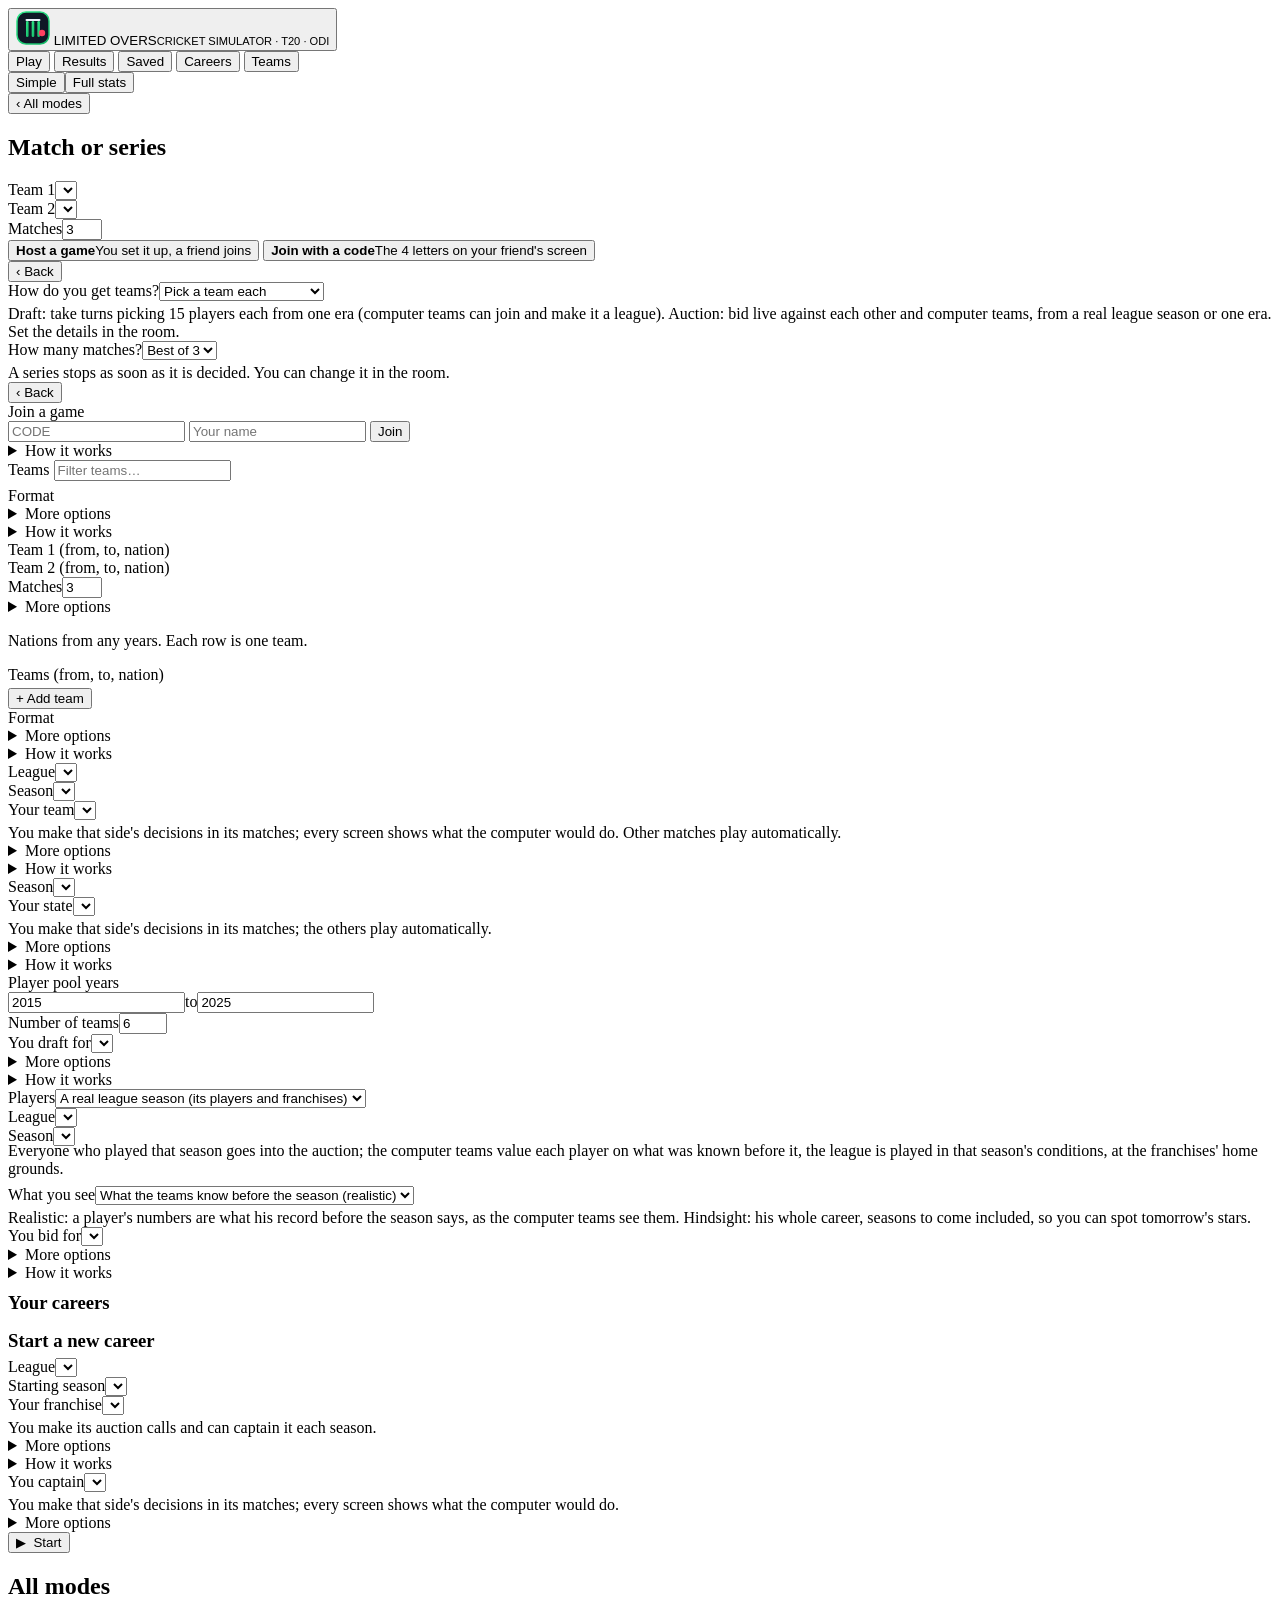
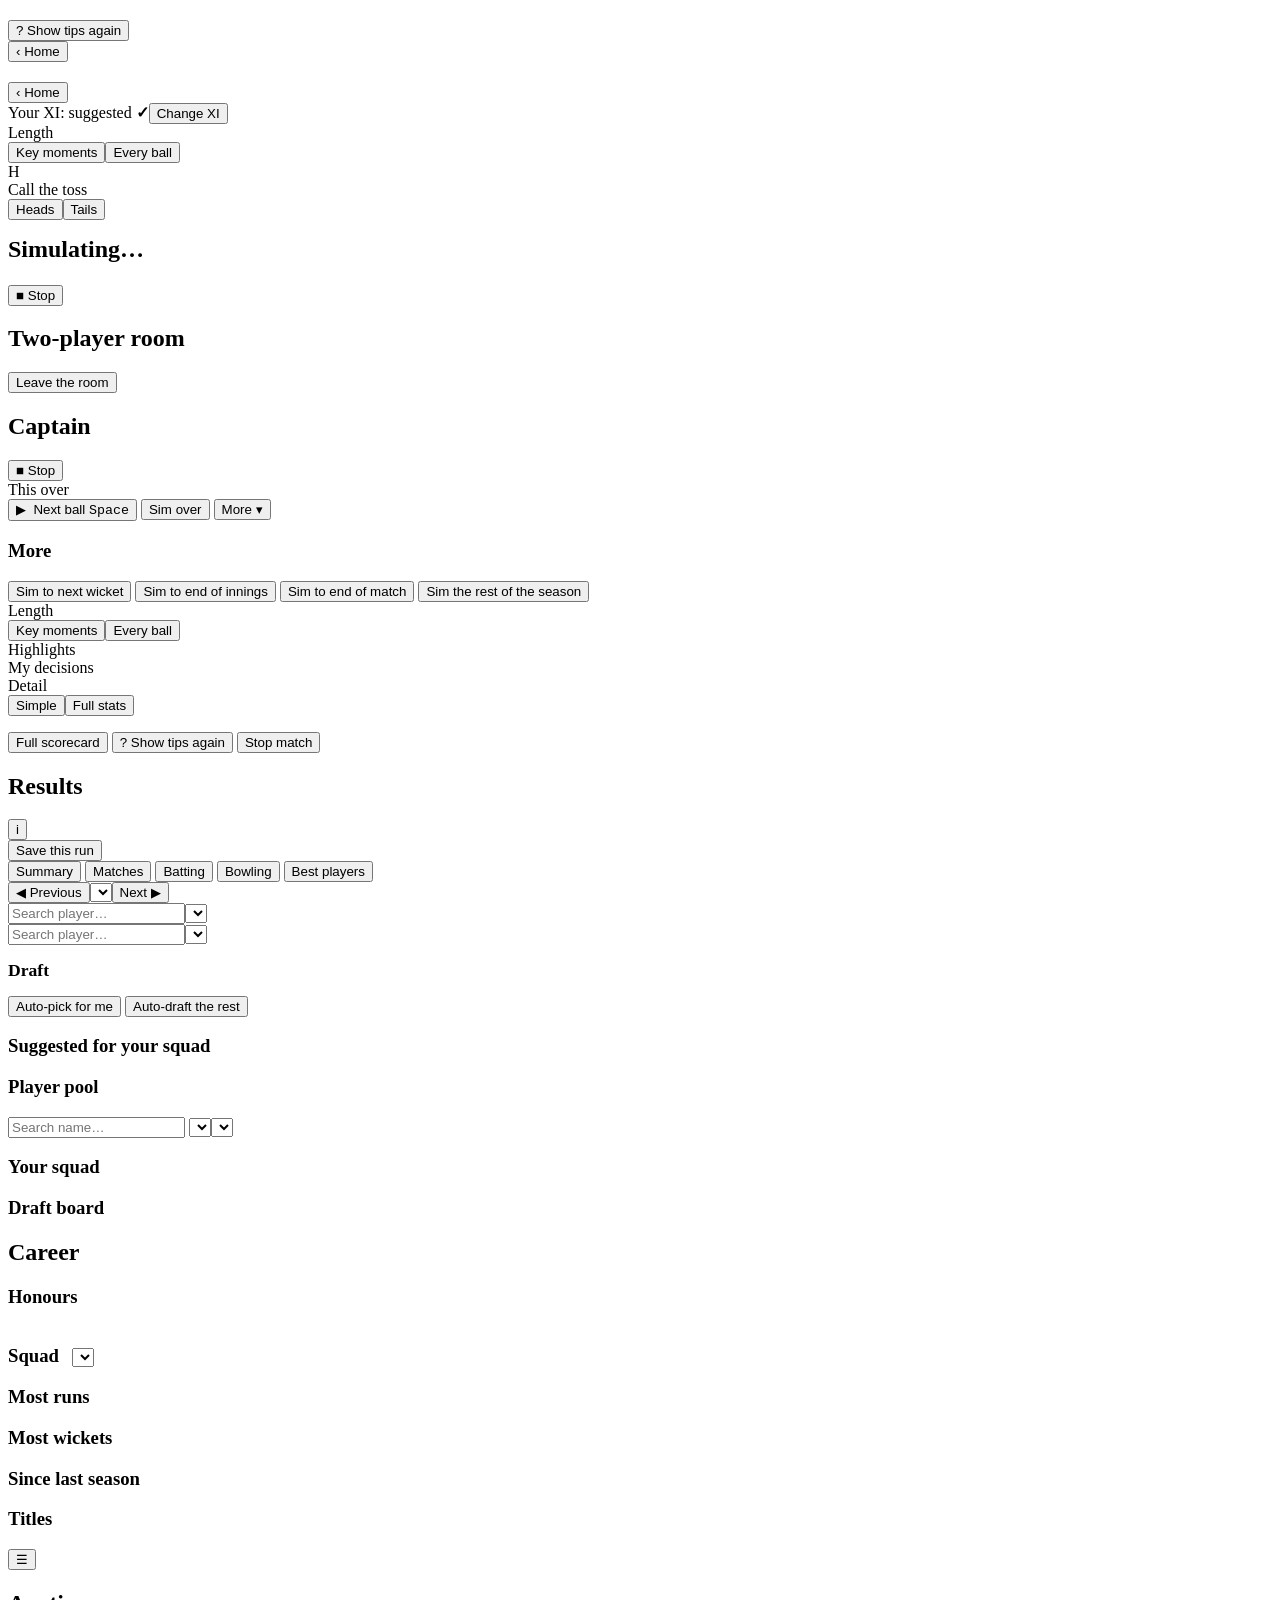
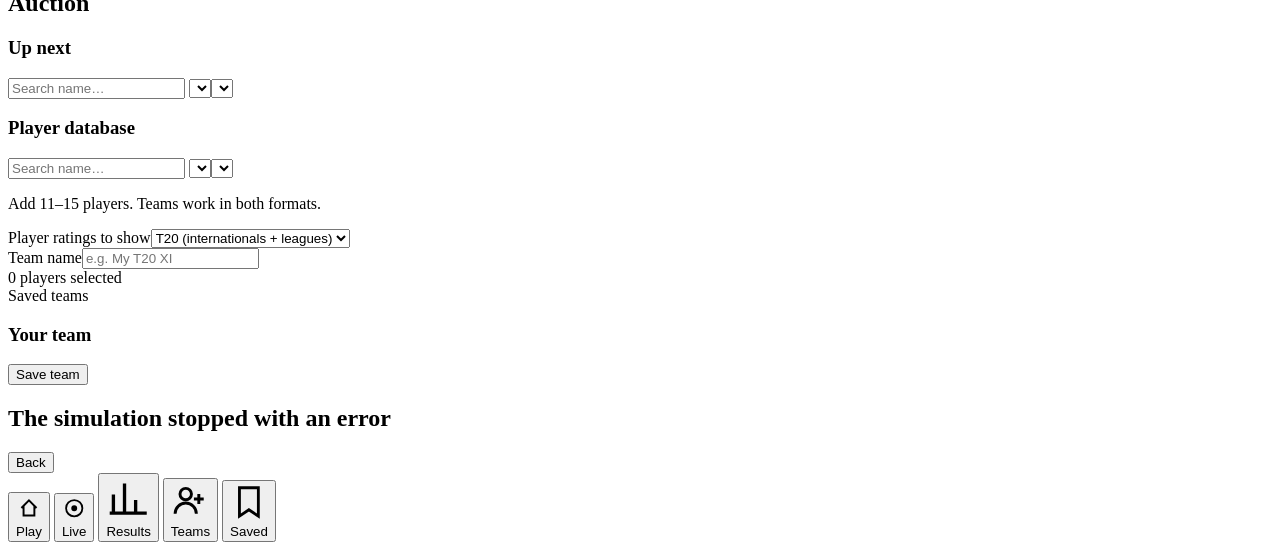
==== webui/index.html @ 076def4e "feat: play the IPL alongside a Mushtaq Ali Trophy state career A state career ran the Trophy on its " ====
<!DOCTYPE html>
<html lang="en">
<head>
<meta charset="utf-8">
<meta name="viewport" content="width=device-width,initial-scale=1">
<title>Limited Overs · Cricket Simulator</title>
<meta name="theme-color" content="#060a12">
<link rel="stylesheet" href="/ui/style.css">
</head>
<body>
<header class="top">
  <button class="logo" data-nav="home" title="Home">
    <svg width="34" height="34" viewBox="0 0 34 34" aria-hidden="true">
      <defs><linearGradient id="lg1" x1="0" y1="0" x2="1" y2="1"><stop offset="0" stop-color="#2ee88a"/><stop offset="1" stop-color="#14b866"/></linearGradient></defs>
      <rect x="1" y="1" width="32" height="32" rx="9" fill="#0f1726" stroke="url(#lg1)" stroke-width="1.5"/>
      <rect x="10" y="10" width="2.6" height="16" rx="1.3" fill="url(#lg1)"/><rect x="15.7" y="10" width="2.6" height="16" rx="1.3" fill="url(#lg1)"/><rect x="21.4" y="10" width="2.6" height="16" rx="1.3" fill="url(#lg1)"/>
      <rect x="9.5" y="8" width="15" height="2" rx="1" fill="#eaf0fa"/><circle cx="26" cy="22" r="3.2" fill="#ff4061"/>
    </svg>
    <span class="word">LIMITED OVERS<small>CRICKET SIMULATOR · T20 · ODI</small></span>
  </button>
  <nav class="nav" id="nav">
    <button data-nav="home" class="on">Play</button>
    <button data-nav="results">Results</button>
    <button data-nav="saved">Saved</button>
    <button data-nav="careers">Careers</button>
    <button data-nav="builder">Teams</button>
  </nav>
  <span class="spacer"></span>
  <button class="btn sec sm" id="last-btn" style="display:none" onclick="showResults()">Last results</button>
  <button class="pill" id="status-pill" style="display:none" data-nav="live" title="Back to the match"></button>
  <div class="seg detail-sw" id="detail-sw" title="How much detail to show"><button data-d="simple">Simple</button><button data-d="full">Full stats</button></div>
</header>
<main id="main">
  <!-- setup: the chosen mode's form, the format and conditions, and Start -->
  <section class="view" id="v-setup"><div class="wrap">
    <button class="crumb" data-nav="home">‹ All modes</button>
    <div class="setup-h"><span class="mic" id="su-ic"></span><div><h1 id="su-title">Match or series</h1><p class="muted" id="su-blurb"></p></div></div>
    <div class="setup-grid">
      <div class="setup-main card">
  

  <!-- Match / Series -->
  <div class="form on" id="f-series">
    <div class="fg"><label>Team 1</label><select id="s-t1"></select><div class="roster" id="s-r1"></div></div>
    <div class="fg"><label>Team 2</label><select id="s-t2"></select><div class="roster" id="s-r2"></div></div>
    <div class="fg"><label>Matches</label><input type="number" id="s-n" value="3" min="1" max="7" data-chips="1,3,5,7"></div>
  </div>

  <!-- Two players (docs/multiplayer_design.md): Host or Join, then one pane -->
  <div class="form" id="f-mp" data-pane="">
    <div class="mp-split" id="mp-split">
      <button class="card mp-big" id="mp-host-btn"><b>Host a game</b><span>You set it up, a friend joins</span></button>
      <button class="card mp-big" id="mp-join-btn"><b>Join with a code</b><span>The 4 letters on your friend's screen</span></button>
    </div>
    <div class="mp-pane" id="mp-host-pane">
      <button class="lnk mp-back" data-mp-pane="">&lsaquo; Back</button>
      <div class="fg"><label>How do you get teams?</label><select id="mp-teams"><option value="pick">Pick a team each</option>
        <option value="draft">Draft against each other</option><option value="auction">Auction</option></select>
        <div class="hint full-only" style="margin:4px 0 0">Draft: take turns picking 15 players each from one era (computer teams can join and make it a league).
          Auction: bid live against each other and computer teams, from a real league season or one era. Set the details in the room.</div></div>
      <div class="fg"><label>How many matches?</label><select id="mp-series"><option value="1">1 match</option>
        <option value="3" selected>Best of 3</option><option value="5">Best of 5</option></select>
        <div class="hint full-only" style="margin:4px 0 0">A series stops as soon as it is decided. You can change it in the room.</div></div>
    </div>
    <div class="mp-pane" id="mp-join-pane">
      <button class="lnk mp-back" data-mp-pane="">&lsaquo; Back</button>
      <div class="box mp-joinbox"><div class="lbl">Join a game</div>
        <input type="text" id="mp-code" placeholder="CODE" maxlength="4" autocomplete="off" autocapitalize="characters" spellcheck="false" style="text-transform:uppercase">
        <input type="text" id="mp-name" placeholder="Your name" maxlength="20" autocomplete="nickname">
        <button class="btn go big" id="mp-join">Join</button>
        <div class="err" id="mp-join-err"></div></div>
    </div>
    <details class="how"><summary>How it works</summary><ul>
      <li>Play a friend on another device: pick a team each, draft or auction.</li>
      <li>You each captain a side, choose at once, then see each other's call.</li>
      <li>Hosted site: send the link or code. At home: run <code>python web_ui.py --lan</code>.</li></ul></details>
  </div>

  <!-- Tournament -->
  <div class="form" id="f-tournament">
    <div class="fg"><label>Teams</label>
      <input type="text" id="t-search" placeholder="Filter teams…" style="margin-bottom:6px">
      <div class="checklist" id="t-list"></div></div>
    <div class="fg"><label>Format</label><div class="picker chips" id="t-preset"></div></div>
    <details class="more" id="more-tournament"><summary>More options</summary>
    <div class="seg2">
      <div class="fg"><label>Rounds</label><select id="t-rounds"><option value="1">Single round robin</option><option value="2">Double (home and away)</option></select></div>
      <div class="fg"><label>Groups</label><select id="t-groups"><option value="1">One league</option><option value="2">Two groups</option></select></div>
    </div>
    <div class="fg"><label>Knockouts</label><select id="t-ko"></select></div>
    </details>
    <div class="total" id="t-total"></div>
  </div>

  <!-- Classic series -->
  <div class="form" id="f-classic">
    <details class="how"><summary>How it works</summary><ul>
      <li>A nation over a range of years, e.g. India 2007–2011.</li>
      <li>The squad is that period's most-capped players, rated on those years.</li>
      <li>Ratings are relative to each era, so any two eras meet fairly.</li></ul></details>
    <div class="fg"><label>Team 1 (from, to, nation)</label><div id="cs-r1"></div></div>
    <div class="fg"><label>Team 2 (from, to, nation)</label><div id="cs-r2"></div></div>
    <div class="fg"><label>Matches</label><input type="number" id="cs-n" value="3" min="1" max="7" data-chips="1,3,5,7"></div>
    <details class="more" id="more-classic"><summary>More options</summary>
    <div class="fg"><label>Squad</label><select class="c-squad"></select></div>
    <div class="fg full-only"><label>Ratings for those years</label><select class="c-ymode">
      <option value="blend">Blended with the career (most accurate)</option>
      <option value="only">Those years only (closer to what they did then, noisier)</option></select></div>
    </details>
  </div>

  <!-- Classic tournament -->
  <div class="form" id="f-classic_t">
    <p class="hint">Nations from any years. Each row is one team.</p>
    <div class="fg"><label>Teams (from, to, nation)</label><div id="ct-rows"></div>
      <button class="btn sec" id="ct-add" style="margin-top:4px">+ Add team</button></div>
    <div class="fg"><label>Format</label><div class="picker chips" id="ct-preset"></div></div>
    <details class="more" id="more-classic_t"><summary>More options</summary>
    <div class="seg2">
      <div class="fg"><label>Rounds</label><select id="ct-rounds"><option value="1">Single round robin</option><option value="2">Double (home and away)</option></select></div>
      <div class="fg"><label>Groups</label><select id="ct-groups"><option value="1">One league</option><option value="2">Two groups</option></select></div>
    </div>
    <div class="fg"><label>Knockouts</label><select id="ct-ko"></select></div>
    <div class="fg"><label>Squad</label><select class="c-squad"></select></div>
    <div class="fg full-only"><label>Ratings for those years</label><select class="c-ymode">
      <option value="blend">Blended with the career (most accurate)</option>
      <option value="only">Those years only (closer to what they did then, noisier)</option></select></div>
    </details>
    <div class="total" id="ct-total"></div>
  </div>

  <!-- League season -->
  <div class="form" id="f-league">
    <details class="how"><summary>How it works</summary><ul>
      <li>Any season of 11 leagues (IPL, BBL, PSL, CPL, SA20 and more), real squads.</li>
      <li>Double round robin, then IPL-style playoffs.</li>
      <li>Overseas limits as that season; IPL from 2023 has the Impact Player.</li></ul></details>
    <div class="seg2">
      <div class="fg"><label>League</label><select id="l-league"></select></div>
      <div class="fg"><label>Season</label><select id="l-season"></select></div>
    </div>
    <div class="fg"><label>Your team</label><select id="l-captain"></select>
      <div class="hint full-only" style="margin:4px 0 0">You make that side's decisions in its matches; every screen shows what the computer would do. Other matches play automatically.</div></div>
    <details class="more" id="more-league"><summary>More options</summary>
    <div class="fg" id="l-manual-box" style="display:none"><label>My decisions</label>
      <div class="checks" id="l-manual">
        <label><input type="checkbox" value="toss" checked> Toss</label>
        <label><input type="checkbox" value="xi" checked> Playing XI</label>
        <label><input type="checkbox" value="bowler" checked> Bowler each over</label>
        <label><input type="checkbox" value="batter" checked> Next batter</label>
        <label id="l-impact-opt"><input type="checkbox" value="impact" checked> Impact Player</label>
        <label><input type="checkbox" value="result" checked> Stop after each of my matches</label>
        <label title="Set each batter's aggression and each bowler's plan (1-9 bars) and play ball by ball, an over at a time, or to the next wicket"><input type="checkbox" value="ball" checked> Ball by ball</label>
      </div>
      <div class="hint" style="margin:4px 0 0">Unticked: the computer decides.</div>
      <div class="fg" style="margin-top:8px"><label>Opponent captains</label><select id="l-opp">
        <option value="expert">Expert - the engine's best calls (as before)</option>
        <option value="average">Average - a loose call now and then</option>
        <option value="easy">Easy - loose calls often, sometimes bad ones</option></select>
        <div class="hint full-only" style="margin:4px 0 0">Applies to every computer-captained side. Measured over 900 IPL games: an expert side wins 51% against Expert, 56% against Average, 66% against Easy.</div></div></div>
    <div class="fg"><label>Teams</label><div class="roster" id="l-teams"></div></div>
    <div class="fg"><label>Replay code (optional)</label><input type="text" id="l-seed" placeholder="random"></div>
    <div class="fg"><label><input type="checkbox" id="l-rain" checked style="width:auto;margin-right:6px">Rain (DLS)</label><div class="hint full-only" style="margin:4px 0 0">Interruptions as often as in real matches in the host country (the league's home country).</div></div>
    </details>
    <div class="total" id="l-total"></div>
  </div>

  <!-- Domestic cup: the Syed Mushtaq Ali Trophy -->
  <div class="form" id="f-domestic">
    <details class="how"><summary>How it works</summary><ul>
      <li>India's domestic T20: the 38 state sides, a real season's groups and format.</li>
      <li>4 points a win. Groups, then that season's knockouts: a Super League, quarter-finals or preliminary quarter-finals.</li>
      <li>From 2020-21 the Plate plays too: its winner goes up and the lowest Elite side goes down.</li>
      <li>Real squads for 2015-16 to 2021-22; 2025-26 uses each player's latest state in the data.</li>
      <li>To run one state for years, start a Career and pick the Mushtaq Ali Trophy.</li></ul></details>
    <div class="fg"><label>Season</label><select id="dm-season"></select></div>
    <div class="fg"><label>Your state</label><select id="dm-captain"></select>
      <div class="hint full-only" style="margin:4px 0 0">You make that side's decisions in its matches; the others play automatically.</div></div>
    <details class="more" id="more-domestic"><summary>More options</summary>
    <div class="fg" id="dm-manual-box" style="display:none"><label>My decisions</label>
      <div class="checks" id="dm-manual">
        <label><input type="checkbox" value="toss" checked> Toss</label>
        <label><input type="checkbox" value="xi" checked> Playing XI</label>
        <label><input type="checkbox" value="bowler" checked> Bowler each over</label>
        <label><input type="checkbox" value="batter" checked> Next batter</label>
        <label><input type="checkbox" value="result" checked> Stop after each of my matches</label>
        <label title="Set each batter's aggression and each bowler's plan (1-9 bars) and play ball by ball, an over at a time, or to the next wicket"><input type="checkbox" value="ball" checked> Ball by ball</label>
      </div>
      <div class="hint" style="margin:4px 0 0">Unticked: the computer decides.</div>
      <div class="fg" style="margin-top:8px"><label>Opponent captains</label><select id="dm-opp">
        <option value="expert">Expert - the engine's best calls</option>
        <option value="average">Average - a loose call now and then</option>
        <option value="easy">Easy - loose calls often, sometimes bad ones</option></select></div></div>
    <div class="fg"><label>Groups</label><div class="roster" id="dm-teams"></div></div>
    <div class="fg"><label>Replay code (optional)</label><input type="text" id="dm-seed" placeholder="random"></div>
    <div class="fg"><label><input type="checkbox" id="dm-rain" checked style="width:auto;margin-right:6px">Rain (DLS)</label><div class="hint full-only" style="margin:4px 0 0">Interruptions as often as in real matches in India.</div></div>
    </details>
    <div class="total" id="dm-total"></div>
  </div>

  <!-- Fantasy draft -->
  <div class="form" id="f-draft">
    <details class="how"><summary>How it works</summary><ul>
      <li>Teams take turns (snake order) picking 15 players each from one era.</li>
      <li>Players are rated on those years.</li>
      <li>Then the squads play a league.</li></ul></details>
    <div class="fg"><label>Player pool years</label>
      <div class="era"><input type="number" id="d-ya" value="2015"><span class="to">to</span><input type="number" id="d-yb" value="2025"></div><div class="err" id="d-e"></div></div>
    <div class="fg"><label>Number of teams</label><input type="number" id="d-k" value="6" min="2" max="12"></div>
    <div class="fg"><label>You draft for</label><select id="d-user"></select></div>
    <details class="more" id="more-draft"><summary>More options</summary>
    <div class="fg"><label>Team names</label><div id="d-names"></div></div>
    <div class="fg"><label>Pool</label><select id="d-src">
      <option value="full">Full-member internationals</option>
      <option value="leagues">Full-member internationals + franchise leagues (T20)</option>
      <option value="intl">All internationals (associate ratings run high)</option></select>
      <div class="hint full-only" style="margin:4px 0 0">Players with 10+ matches in those years.</div></div>
    <div class="fg full-only"><label>Ratings for those years</label><select class="c-ymode">
      <option value="blend">Blended with the career (most accurate)</option>
      <option value="only">Those years only (closer to what they did then, noisier)</option></select></div>
    <div class="seg2">
      <div class="fg"><label>Rounds</label><select id="d-rounds"><option value="1">Single round robin</option><option value="2">Double (home and away)</option></select></div>
      <div class="fg"><label>Knockouts</label><select id="d-ko"></select></div>
    </div>
    </details>
    <div class="total" id="d-total"></div>
  </div>

  <!-- Auction -->
  <div class="form" id="f-auction">
    <details class="how"><summary>How it works</summary><ul>
      <li>IPL rules: ₹120 cr purse, squads of 18–25, max 8 overseas.</li>
      <li>Retentions, Right to Match, sets with base prices, an accelerated round.</li>
      <li>Bid live or let the computer bid, then play a league.</li></ul></details>
    <div class="fg"><label>Players</label><select id="a-pool">
      <option value="season">A real league season (its players and franchises)</option>
      <option value="years">Players from a range of years (as in the draft)</option></select></div>
    <div id="a-season-box">
      <div class="seg2">
        <div class="fg"><label>League</label><select id="a-league"></select></div>
        <div class="fg"><label>Season</label><select id="a-season"></select></div>
      </div>
      <div class="hint full-only" style="margin:-4px 0 8px">Everyone who played that season goes into the auction; the computer teams value each player on what was known before it, the league is played in that season's conditions, at the franchises' home grounds.</div>
      <div class="fg"><label>What you see</label><select id="a-know">
        <option value="realistic">What the teams know before the season (realistic)</option>
        <option value="hindsight">Real ratings, with hindsight</option></select>
        <div class="hint full-only" style="margin:4px 0 0">Realistic: a player's numbers are what his record before the season says, as the computer teams see them. Hindsight: his whole career, seasons to come included, so you can spot tomorrow's stars.</div></div>
    </div>
    <div id="a-years-box" style="display:none">
      <div class="fg"><label>Player pool years</label>
        <div class="era"><input type="number" id="a-ya" value="2015"><span class="to">to</span><input type="number" id="a-yb" value="2025"></div></div>
    </div>
    <div class="fg"><label>You bid for</label><select id="a-user"></select></div>
    <details class="more" id="more-auction"><summary>More options</summary>
    <div class="fg"><label>Kind of auction</label><select id="a-kind">
      <option value="mega">Mega auction: retain up to 6 at set prices, Right to Match</option>
      <option value="mini">Mini auction: keep any players at their contracts, release the rest</option></select>
      <div class="hint" id="a-kind-hint" style="margin:4px 0 0"></div></div>
    <div class="fg"><label id="a-retain-lbl">Retain players from</label><select id="a-retain"></select></div>
    <div class="fg" id="a-captain-box"><label><input type="checkbox" id="a-captain" checked style="width:auto;margin-right:6px">Captain my team in the league</label>
      <label style="margin-top:6px" title="Set each batter's aggression and each bowler's plan (1-9 bars) and play ball by ball"><input type="checkbox" id="a-ball" checked style="width:auto;margin-right:6px">Ball by ball</label>
      <div class="fg" style="margin-top:8px"><label>Opponent captains</label><select id="a-opp">
        <option value="expert">Expert - the engine's best calls (as before)</option>
        <option value="average">Average - a loose call now and then</option>
        <option value="easy">Easy - loose calls often, sometimes bad ones</option></select>
        <div class="hint full-only" style="margin:4px 0 0">Applies to every computer-captained side. Measured over 900 IPL games: an expert side wins 51% against Expert, 56% against Average, 66% against Easy.</div></div></div>
    <div id="a-season-more"><div class="fg"><label><input type="checkbox" id="a-rain" checked style="width:auto;margin-right:6px">Rain (DLS)</label></div></div>
    <div id="a-years-more" style="display:none">
      <div class="fg"><label>Pool</label><select id="a-src">
        <option value="full">Full-member internationals</option>
        <option value="leagues">Full-member internationals + franchise leagues (T20)</option>
        <option value="intl">All internationals (associate ratings run high)</option></select></div>
      <div class="fg full-only"><label>Ratings for those years</label><select id="a-ymode">
        <option value="blend">Blended with the career (most accurate)</option>
        <option value="only">Those years only (noisier)</option></select></div>
      <div class="fg"><label>Home nation (others are overseas)</label><select id="a-home"></select>
        <div class="hint full-only" style="margin:4px 0 0">Overseas limits apply only if the pool has enough home players to fill the squads.</div></div>
      <div class="fg"><label>Number of teams</label><input type="number" id="a-k" value="8" min="2" max="12"></div>
      <div class="fg"><label>Team names</label><div id="a-names"></div></div>
      <div class="seg2">
        <div class="fg"><label>Rounds</label><select id="a-rounds"><option value="1">Single round robin</option><option value="2" selected>Double (home and away)</option></select></div>
        <div class="fg"><label>Knockouts</label><select id="a-ko"></select></div>
      </div>
    </div>
    <div class="fg"><label>Replay code (optional)</label><input type="text" id="a-seed" placeholder="random"></div>
    </details>
    <div class="total" id="a-total"></div>
  </div>

  <!-- Career -->
  <div class="form" id="f-career">
    <details class="how"><summary>How it works</summary><ul>
      <li>Run a franchise season after season, from a real season's squads.</li>
      <li>Players age, find form and retire; real debutants, then made-up youngsters, arrive.</li>
      <li>The computer teams judge players on what they have seen, not on seasons yet to come.</li>
      <li>A mega auction every few seasons, mini auctions in between.</li>
      <li>Or pick the Mushtaq Ali Trophy and run a state: Elite and Plate, promotion and relegation, no auction.</li></ul></details>
    <h3 style="margin:10px 0 6px">Your careers</h3>
    <div id="k-list"></div>
    <h3 style="margin:16px 0 6px">Start a new career</h3>
    <div class="seg2">
      <div class="fg"><label>League</label><select id="k-league"></select></div>
      <div class="fg"><label>Starting season</label><select id="k-season"></select></div>
    </div>
    <div class="fg"><label id="k-user-l">Your franchise</label><select id="k-user"></select>
      <div class="hint full-only" id="k-user-hint" style="margin:4px 0 0">You make its auction calls and can captain it each season.</div></div>
    <div class="fg" id="k-ipl-box" style="display:none"><div class="checks"><label><input type="checkbox" id="k-ipl" checked> Play the IPL alongside</label></div>
      <div class="hint full-only" style="margin:4px 0 0">After each Trophy season the computer holds the IPL auction and plays the IPL with the same players (a few seconds more a season). The best uncapped Trophy performers reach the auction.</div></div>
    <details class="more" id="more-career"><summary>More options</summary>
    <div class="fg" id="k-mega-box"><label>Mega auction</label><select id="k-mega">
      <option value="1">Every season</option><option value="2">Every 2 seasons</option>
      <option value="3" selected>Every 3 seasons (as the IPL)</option><option value="5">Every 5 seasons</option></select></div>
    <div class="fg"><label>What you see</label><select id="k-know">
      <option value="realistic">What the teams know before each season (realistic)</option>
      <option value="hindsight">Real ratings, with hindsight</option></select>
      <div class="hint full-only" style="margin:4px 0 0">Realistic: players' numbers in auctions, squads and matches are what the teams know: their record before the career, then what they did in it. Hindsight: how good each player really is.</div></div>
    <div class="fg"><label>Name (optional)</label><input type="text" id="k-name" maxlength="80" placeholder="e.g. Punjab Kings dynasty"></div>
    <div class="fg"><label>Replay code (optional)</label><input type="text" id="k-seed" placeholder="random"></div>
    </details>
  </div>

  <!-- Saved runs -->
  <div class="form" id="f-saved">
    <details class="how"><summary>How it works</summary><ul>
      <li>Runs you kept with “Save this run” on the results page.</li>
      <li>Each keeps its tables, every match, stats and squads.</li>
      <li>A later auction of the same league can retain from a saved one.</li></ul></details>
    <div id="sv-list"></div>
  </div>

  </div>
      <!-- conditions -->
  <div class="box" id="cond">
    <div id="cap-anchor"></div><div class="fg" id="g-cap-box"><label>You captain</label><select id="g-captain"></select>
      <div class="hint full-only" style="margin:4px 0 0">You make that side's decisions in its matches; every screen shows what the computer would do.</div></div>
    <details class="more" id="more-cond"><summary>More options</summary>
    <div class="fg" id="c-fmt-box"><label>Format</label><select id="c-fmt"><option value="t20">T20</option><option value="odi">ODI</option></select></div>
    <div class="fg" id="mp-clock-box"><label>Time per ball</label><select id="mp-clock"><option value="off">Off</option>
        <option value="10">10 s</option><option value="20">20 s</option></select>
        <div class="hint full-only" style="margin:4px 0 0">Out of time: the bars stay as they were. Other decisions get 60 seconds, then the computer's choice.</div></div>
    <div id="cap-more-anchor"></div><div class="fg" id="g-manual-box" style="display:none"><label>My decisions</label>
      <div class="checks" id="g-manual">
        <label><input type="checkbox" value="toss" checked> Toss</label>
        <label><input type="checkbox" value="xi" checked> Playing XI</label>
        <label><input type="checkbox" value="bowler" checked> Bowler each over</label>
        <label><input type="checkbox" value="batter" checked> Next batter</label>
        <label id="g-impact-opt"><input type="checkbox" value="impact" checked> Impact Player</label>
        <label><input type="checkbox" value="result" checked> Stop after each of my matches</label>
        <label title="Set each batter's aggression and each bowler's plan (1-9 bars) and play ball by ball"><input type="checkbox" value="ball" checked> Ball by ball</label>
      </div>
      <div class="hint" style="margin:4px 0 0">Unticked: the computer decides.</div>
      <div class="fg" style="margin-top:8px"><label>Opponent captains</label><select id="g-opp">
        <option value="expert">Expert - the engine's best calls (as before)</option>
        <option value="average">Average - a loose call now and then</option>
        <option value="easy">Easy - loose calls often, sometimes bad ones</option></select>
        <div class="hint full-only" style="margin:4px 0 0">Applies to every computer-captained side. Measured over 900 IPL games: an expert side wins 51% against Expert, 56% against Average, 66% against Easy.</div></div></div>
    <div class="fg" id="c-era-box"><label>Era &amp; grounds <span class="muted" id="c-auto"></span></label>
      <div class="seg2">
        <div class="fg"><label>Era</label><input type="number" id="c-year" value="2025"></div>
        <div class="fg"><label>Grounds</label><select id="c-comp"></select></div>
      </div><div class="err" id="c-year-err"></div></div>
    <div class="fg"><label>Venues <span class="muted" id="c-vcount"></span></label>
      <div class="row vrow"><input type="text" id="c-vsearch" placeholder="Type to find a ground"><button class="btn sec sm" id="c-vclear" type="button">Clear</button></div>
      <select id="c-venues" multiple hidden></select>
      <div class="checklist vlist" id="c-vlist"></div>
      <div class="hint" style="margin:4px 0 0">None ticked = neutral. Ticked grounds are used in turn.<span class="full-only"> Tournaments: each side plays its home games at its home ground; these venues are used for knockouts and sides without one.</span></div></div>
    <div class="fg"><label>Replay code (optional)</label><input type="text" id="c-seed" placeholder="random"></div>
    <div class="fg"><label><input type="checkbox" id="c-rain" checked style="width:auto;margin-right:6px">Rain (DLS)</label><div class="hint full-only" style="margin:4px 0 0">Interruptions as often as in real matches in the host country (from the venue; neutral = average).</div></div>
    </details>
  </div>

  

    </div>
    <div class="startbar" id="go-wrap"><div class="sum"><b id="su-sum-t"></b> <span id="su-sum"></span><div class="err" id="go-err"></div></div>
      <button class="btn go big" id="go-btn">&#9654;&nbsp; Start</button></div>
  </div></section>

  <!-- home: quick match, jump back in, every mode -->
  <section class="view on" id="v-home"><div class="wrap home2">
    <div class="qh" id="hero"></div>
    <div id="home-cont"></div>
    <div class="doors" id="home-doors"></div>
    <div class="full-only"><div class="sec-h"><h2>All modes</h2></div>
    <div class="groups" id="home-modes"></div></div>
    <p class="small muted" id="home-note" style="margin-top:18px"></p>
    <button class="lnk small tips-again" id="tips-again"><span class="q-ic">?</span> Show tips again</button>
  </div></section>

  <!-- a door from home: 2-5 big cards -->
  <section class="view" id="v-door"><div class="wrap door-wrap">
    <button class="crumb" data-nav="home">&lsaquo; Home</button>
    <h1 class="door-h" id="door-title"></h1>
    <div class="door-list" id="door-list"></div>
  </div></section>

  <!-- quick match: the pre-match card and the toss (6.3) -->
  <section class="view" id="v-pre"><div class="wrap pre-wrap">
    <button class="crumb" data-nav="home">&lsaquo; Home</button>
    <div class="card pre-card">
      <div class="pre-teams" id="pre-teams"></div>
      <div class="pre-line" id="pre-line"></div>
    </div>
    <div class="pre-row"><span id="pre-xi-t">Your XI: suggested <b class="ok">&#10003;</b></span><button class="btn sec sm" id="pre-xi">Change XI</button></div>
    <div class="pre-row"><span>Length</span><div class="seg" id="pre-len"><button data-l="key" title="You play the first over, the over after a wicket and the last 3 overs">Key moments</button><button data-l="all">Every ball</button></div></div>
    <div class="card pre-toss">
      <div class="coin" id="pre-coin">H</div>
      <div class="pre-q" id="pre-q">Call the toss</div>
      <div class="pre-b" id="pre-b"><button class="btn go" data-call="Heads">Heads</button><button class="btn go" data-call="Tails">Tails</button></div>
      <div class="err" id="pre-err"></div>
    </div>
  </div></section>

  <!-- running -->
  <section class="view" id="v-running"><div class="run-wrap card">
    <div class="spin"></div>
    <h2 id="run-title" style="margin-top:16px">Simulating…</h2>
    <div class="bar"><i id="run-bar"></i></div>
    <div class="muted small" id="run-count"></div>
    <div style="margin-top:22px"><button class="btn stop" onclick="stopJob()">■ Stop</button></div>
  </div></section>

  <!-- manual captaincy -->
  <section class="view" id="v-mp">
    <div class="cap-head">
      <div><h2>Two-player room <span class="mp-code" id="mp-room-code"></span></h2><div class="muted small" id="mp-cond"></div></div>
      <span style="flex:1"></span>
      <button class="btn sec" id="mp-leave" style="width:auto">Leave the room</button>
    </div>
    <div class="cap-panel" id="mp-links"></div>
    <div class="mp-seats" id="mp-seats"></div>
    <div class="cap-panel" id="mp-mine"></div>
  </section>

  <!-- the live screen: score bug, a permanent field, this over and the players,
       the bars, and the action bar; decisions open as sheets over it. Before the first ball (toss, XI) the
       question fills the screen instead (#cap-pre). -->
  <section class="view" id="v-captain">
    <div class="cap-head">
      <div class="full-only"><h2 id="cap-title">Captain</h2><div class="muted small" id="cap-ctx"></div></div>
      <span style="flex:1"></span>
      <span class="muted small" id="cap-opp"></span>
      <span class="mp-clock" id="cap-clock"></span>
      <span class="muted small" id="cap-progress"></span>
      <button class="btn stop full-only" id="cap-stop" onclick="stopJob()">■ Stop</button>
    </div>
    <div id="cap-bug"></div>
    <div class="cap-pre" id="cap-pre"><div class="cap-panel" id="cap-q"></div></div>
    <div class="cap-live" id="cap-live">
      <div class="cl-field"><div class="hl-box" id="hl-box"></div><div class="cl-toast" id="cap-toast"></div>
        <div class="cl-gap" id="cap-gap" hidden></div></div>
      <div class="cl-side">
        <div class="cl-over"><span class="lb">This over</span><span class="cl-chips" id="cap-over"></span></div>
        <div class="cl-cards" id="cap-cards"></div>
        <div class="cl-bars" id="cap-bars"></div>
        <div class="cl-act" id="cap-act">
          <button class="btn go" id="cap-main">&#9654;&nbsp; Next ball <kbd class="full-only">Space</kbd></button>
          <button class="btn sec" id="cap-over-btn">Sim over</button>
          <button class="btn sec" id="cap-more-btn">More &#9662;</button>
        </div>
      </div>
    </div>
    <!-- the More sheet's contents, and the full scorecard, wait here while the sheet is shut -->
    <div class="cap-hold" id="cap-hold">
      <div class="cap-ctl" id="cap-more" data-home="cap-hold">
        <h3>More</h3>
        <div class="sh-btns cap-skip">
          <button class="btn sec" id="cap-sim-wkt">Sim to next wicket</button>
          <button class="btn sec" data-skip="innings">Sim to end of innings</button>
          <button class="btn sec" data-skip="match">Sim to end of match</button>
          <button class="btn sec" data-skip="all" id="cap-skip-all">Sim the rest of the season</button>
        </div>
        <div class="bs-sec">Length</div>
        <div class="seg cap-len"><button data-l="key" title="You play the first over, the over after a wicket and the last 3 overs">Key moments</button><button data-l="all">Every ball</button></div>
        <div class="bs-sec">Highlights</div><div id="cap-hl"></div>
        <div class="bs-sec">My decisions</div>
        <div class="cap-auto" id="cap-auto"></div>
        <button class="btn sec" id="cap-back" style="display:none;margin-top:8px">Take back my decisions</button>
        <div class="bs-sec">Detail</div>
        <div class="seg cap-detail"><button data-d="simple">Simple</button><button data-d="full">Full stats</button></div>
        <div class="sh-btns" style="margin-top:16px">
          <button class="btn sec" id="cap-card-btn">Full scorecard</button>
          <button class="btn sec" id="cap-tips"><span class="q-ic">?</span> Show tips again</button>
          <button class="btn sec cap-stop2" id="cap-stop-btn">Stop match</button>
        </div>
      </div>
      <div id="cap-score" data-home="cap-hold"></div>
    </div>
  </section>

  <!-- results -->
  <section class="view" id="v-results">
    <div class="res-hero card" id="r-hero">
      <div class="rh-main"><h2 id="r-title">Results</h2><div class="r-line"><span class="kicker" id="r-kick"></span>
        <button type="button" class="info full-only" id="r-info" title="Run details" aria-expanded="false">i</button></div>
        <div class="r-sub" id="r-sub"></div><div class="r-details small muted full-only" id="r-details" hidden></div>
        <span class="mos" id="r-pos" style="display:none"></span></div>
      <div class="rh-side"><span class="muted small" id="r-saved"></span>
        <button class="btn go" id="r-mp" style="display:none">&#8617; Back to the room</button>
        <button class="btn sec" id="r-save">Save this run</button>
        <button class="btn go" id="r-career" style="display:none">&#8617; Back to the career</button></div></div>
    <div class="tabs" id="r-tabs">
      <button class="tab on" data-pane="p-summary">Summary</button>
      <button class="tab" data-pane="p-matches">Matches</button>
      <button class="tab" data-pane="p-bat">Batting</button>
      <button class="tab" data-pane="p-bowl">Bowling</button>
      <button class="tab" data-pane="p-mvp">Best players</button>
      <button class="tab" data-pane="p-board" id="tab-board" style="display:none">Draft board</button>
    </div>
    <div class="pane on" id="p-summary"></div>
    <div class="pane" id="p-matches">
      <div class="mnav"><button class="btn sec" id="m-prev">◀ Previous</button><select id="m-sel"></select><button class="btn sec" id="m-next">Next ▶</button></div>
      <div id="m-body"></div>
    </div>
    <div class="pane" id="p-bat"><div class="filters"><input type="text" id="bat-q" placeholder="Search player…"><select id="bat-team"></select></div><div class="tbl" id="bat-table"></div></div>
    <div class="pane" id="p-bowl"><div class="filters"><input type="text" id="bowl-q" placeholder="Search player…"><select id="bowl-team"></select></div><div class="tbl" id="bowl-table"></div></div>
    <div class="pane" id="p-mvp"></div>
    <div class="pane" id="p-board"><div class="board" id="r-board"></div></div>
  </section>

  <!-- draft room -->
  <section class="view" id="v-draft">
    <div class="draft-top">
      <h2 style="font-size:1.1rem" id="dr-title">Draft</h2>
      <span class="turn" id="dr-turn"></span>
      <span class="muted small" id="dr-progress"></span>
      <span class="err" id="dr-msg"></span>
      <span style="flex:1"></span>
      <button class="btn sec" id="dr-auto">Auto-pick for me</button>
      <button class="btn sec" id="dr-rest">Auto-draft the rest</button>
      <button class="btn go" id="dr-play" style="display:none">▶ Play the league</button>
    </div>
    <div class="draft-grid">
      <div>
        <h3>Suggested for your squad</h3><div class="sugs" id="dr-sugs"></div>
        <h3>Player pool</h3>
        <div class="filters">
          <input type="text" id="dp-search" placeholder="Search name…">
          <select id="dp-role"></select><select id="dp-team"></select>
        </div>
        <div class="tbl" id="dp-table" style="max-height:52vh"></div>
      </div>
      <div>
        <div id="dr-cap"></div>
        <h3 id="dr-squad-title">Your squad</h3>
        <div class="roles" id="dr-roles"></div>
        <ul class="squad" id="dr-squad"></ul>
        <h3>Draft board</h3><div class="board" id="dr-board"></div>
      </div>
    </div>
  </section>

  <!-- career dashboard -->
  <section class="view" id="v-career">
    <div class="res-head"><h2 id="kc-title">Career</h2><span class="muted small" id="kc-sub"></span></div>
    <div class="cap-grid">
      <div>
        <div class="cap-panel" id="kc-next"></div>
        <h3>Honours</h3><div class="tbl"><table class="mini" id="kc-hist"></table></div>
        <h3>Squad <select id="kc-team" style="width:auto;margin-left:8px"></select> <span class="muted small" id="kc-squad-sub"></span></h3>
        <div class="tbl" id="kc-squad"></div>
        <h3>Most runs</h3><div class="tbl" id="kc-runs"></div>
        <h3>Most wickets</h3><div class="tbl" id="kc-wkts"></div>
      </div>
      <div>
        <div class="cap-panel" id="kc-div" style="display:none"><h3 id="kc-div-h">This season</h3><div id="kc-groups"></div></div>
        <div class="cap-panel" id="kc-ipl" style="display:none"></div>
        <div class="cap-panel"><h3>Since last season</h3><ul class="kc-news" id="kc-news"></ul></div>
        <div class="cap-panel"><h3>Titles</h3><ul class="squad" id="kc-titles"></ul></div>
      </div>
    </div>
  </section>

  <!-- auction room -->
  <section class="view" id="v-auction">
    <div class="au-top">
      <button class="btn sec au-fold-btn" id="au-fold" title="Show or hide the setup sidebar">☰</button>
      <h2 id="au-title">Auction</h2>
      <span class="turn" id="au-turn"></span>
      <span class="muted small" id="au-progress"></span>
      <span class="err" id="au-msg"></span>
      <div class="au-seg" id="au-mode" title="How your team bids"></div>
      <button class="btn go" id="au-play" style="display:none;width:auto">▶ Play the league</button>
    </div>
    <div class="au-strip" id="au-strip"></div>
    <div class="au-sets" id="au-sets"></div>
    <div class="au-cols">
      <div class="au-c1">
        <div class="cap-panel au-stage" id="au-q"></div>
        <div class="cap-panel" id="au-next-box"><h3 id="au-next-title">Up next</h3><div class="au-next" id="au-upcoming"></div></div>
      </div>
      <div class="au-c2 cap-panel">
        <div class="au-tabs" id="au-tabs"></div>
        <div class="au-pane" data-pane="team" id="au-plan-box"><div id="au-plan"></div></div>
        <div class="au-pane" data-pane="wish" id="au-wish-box"><div id="au-wish"></div></div>
        <div class="au-pane" data-pane="players">
          <div class="filters">
            <input type="text" id="ap-search" placeholder="Search name…">
            <select id="ap-status"></select><select id="ap-role"></select>
          </div>
          <div class="tbl" id="ap-table" style="max-height:62vh"></div>
        </div>
        <div class="au-pane" data-pane="sales"><div class="au-feed" id="au-sales"></div></div>
        <div class="au-pane" data-pane="squads"><div class="board" id="au-board"></div></div>
      </div>
    </div>
    <div id="au-report" style="display:none"></div>
  </section>

  <!-- team builder -->
  <section class="view" id="v-builder">
    <div class="builder">
      <div>
        <h3>Player database</h3>
        <div class="filters">
          <input type="text" id="bp-search" placeholder="Search name…">
          <select id="bp-team"></select><select id="bp-role"></select>
        </div>
        <div class="tbl" id="bp-table" style="max-height:66vh"></div>
      </div>
      <div>
        <div class="form" id="f-builder">
    <p class="hint">Add 11–15 players. Teams work in both formats.</p>
    <div class="fg"><label>Player ratings to show</label><select id="b-fmt"><option value="t20">T20 (internationals + leagues)</option><option value="odi">ODI</option></select></div>
    <div class="fg"><label>Team name</label><input type="text" id="b-name" maxlength="40" placeholder="e.g. My T20 XI"></div>
    <div class="total" id="b-count">0 players selected</div>
    <div class="fg"><label>Saved teams</label><div class="checklist" id="b-teams" style="max-height:300px"></div></div>
  </div>
        <h3>Your team</h3>
        <div class="roles" id="b-roles"></div>
        <ul class="squad" id="b-squad"></ul>
        <div style="margin-top:14px"><button class="btn go" id="b-save">Save team</button><div class="err" id="b-err"></div></div>
      </div>
    </div>
  </section>

  <!-- error -->
  <section class="view" id="v-error"><div class="wrap err-wrap">
    <h2>The simulation stopped with an error</h2>
    <div class="errbox" id="e-text"></div>
    <button class="btn sec" onclick="showView('v-home')">Back</button>
  </div></section>
</main>
<nav class="tabbar" id="tabbar">
  <button data-nav="home" class="on"><svg viewBox="0 0 24 24" fill="none" stroke="currentColor" stroke-width="1.8"><path d="M5 12l7-7 7 7M7 10v9h10v-9"/></svg>Play</button>
  <button data-nav="live"><svg viewBox="0 0 24 24" fill="none" stroke="currentColor" stroke-width="1.8"><circle cx="12" cy="12" r="8"/><circle cx="12" cy="12" r="2" fill="currentColor"/></svg>Live</button>
  <button data-nav="results"><svg viewBox="0 0 24 24" fill="none" stroke="currentColor" stroke-width="1.8"><path d="M4 20V10M10 20V4M16 20v-7M22 20H2"/></svg>Results</button>
  <button data-nav="builder"><svg viewBox="0 0 24 24" fill="none" stroke="currentColor" stroke-width="1.8"><circle cx="9" cy="8" r="3.5"/><path d="M2.5 20a6.5 6.5 0 0 1 13 0M17 8v6M14 11h6"/></svg>Teams</button>
  <button data-nav="saved"><svg viewBox="0 0 24 24" fill="none" stroke="currentColor" stroke-width="1.8"><path d="M6 3h12v18l-6-4-6 4z"/></svg>Saved</button>
</nav>
<div class="toast" id="toast"></div>
<div class="sheet-dim" id="sheet-dim"></div>
<div class="bsheet" id="bsheet"><div class="grab"></div><div id="bsheet-in"></div></div>
<div id="popover"></div>
<div class="coach" id="coach" role="dialog" aria-live="polite" hidden></div>
<script src="/ui/teams.js"></script>
<script src="/ui/highlight.js"></script>
<script src="/ui/captain.js"></script>
<script src="/ui/multiplayer.js"></script>
<script src="/ui/auction.js"></script>
<script src="/ui/auction_room.js"></script>
<script src="/ui/career.js"></script>
<script src="/ui/tips.js"></script>
<script src="/ui/app.js"></script>
</body>
</html>
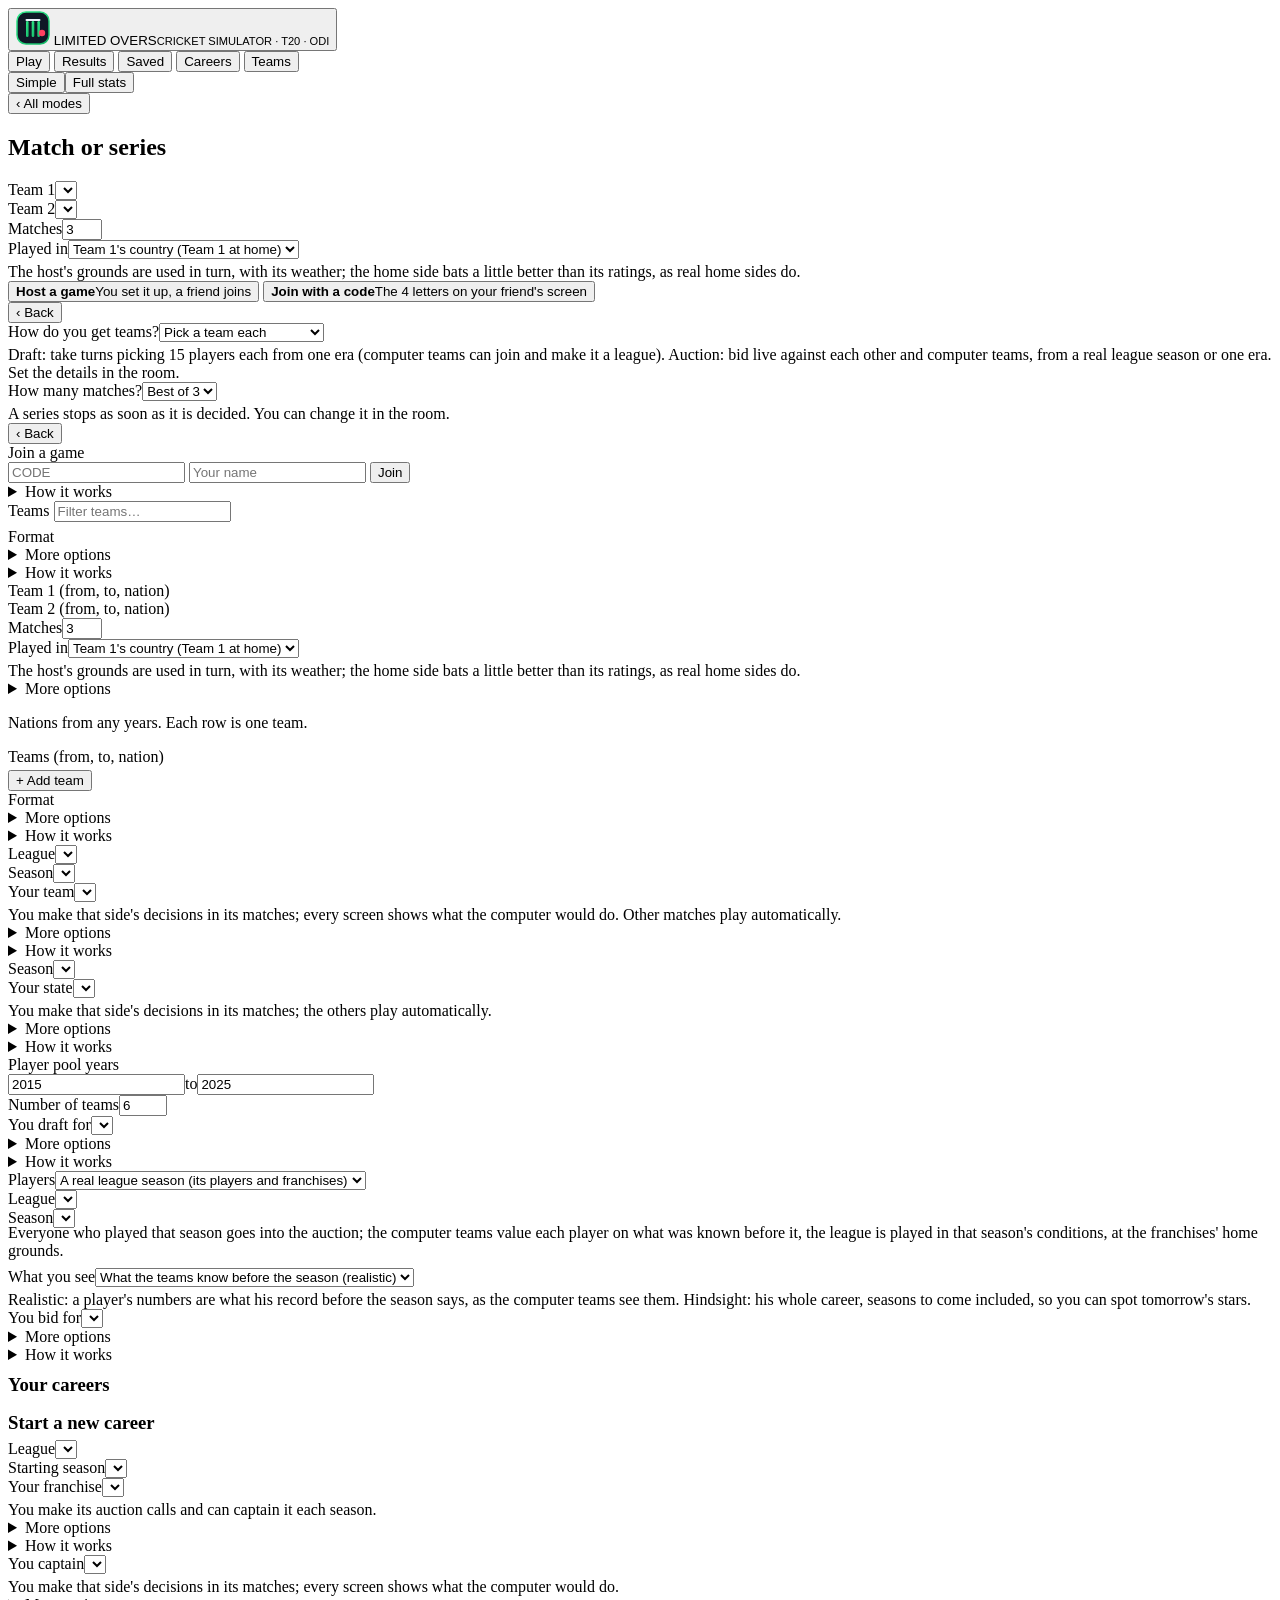
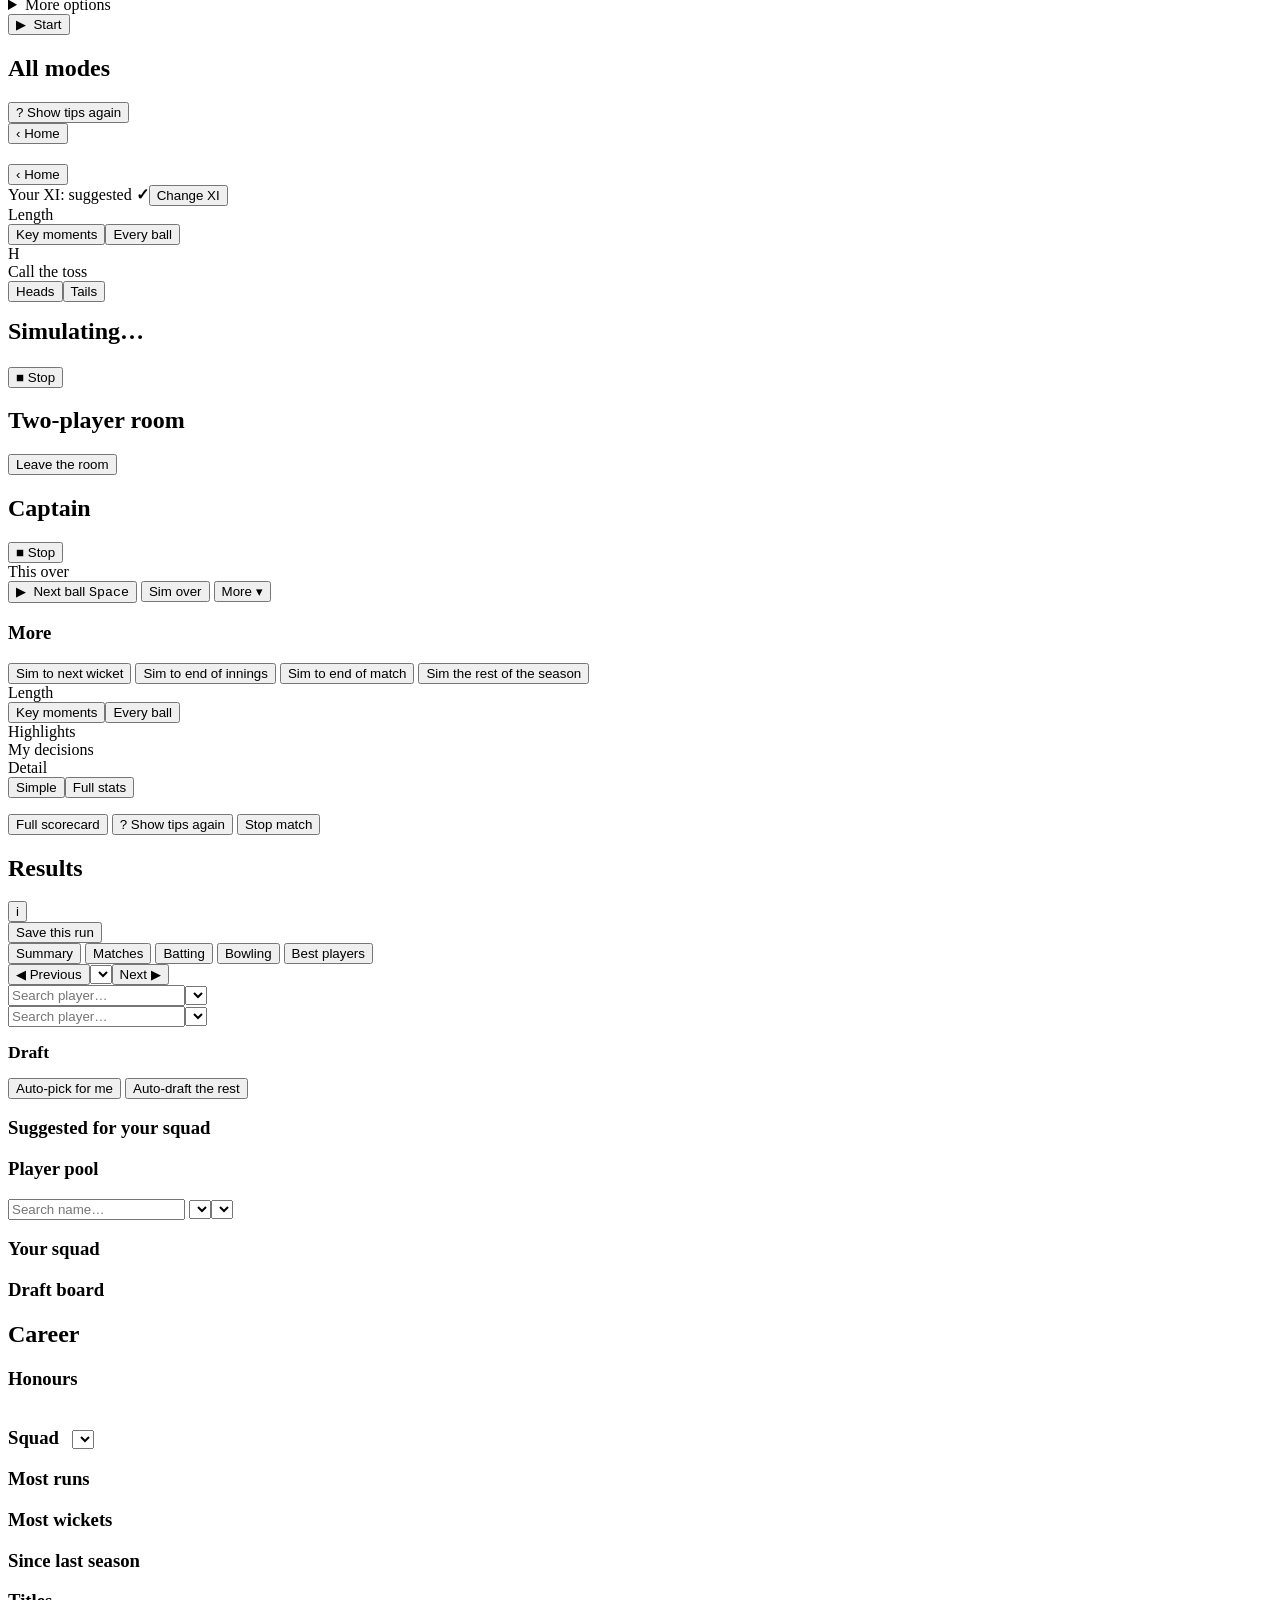
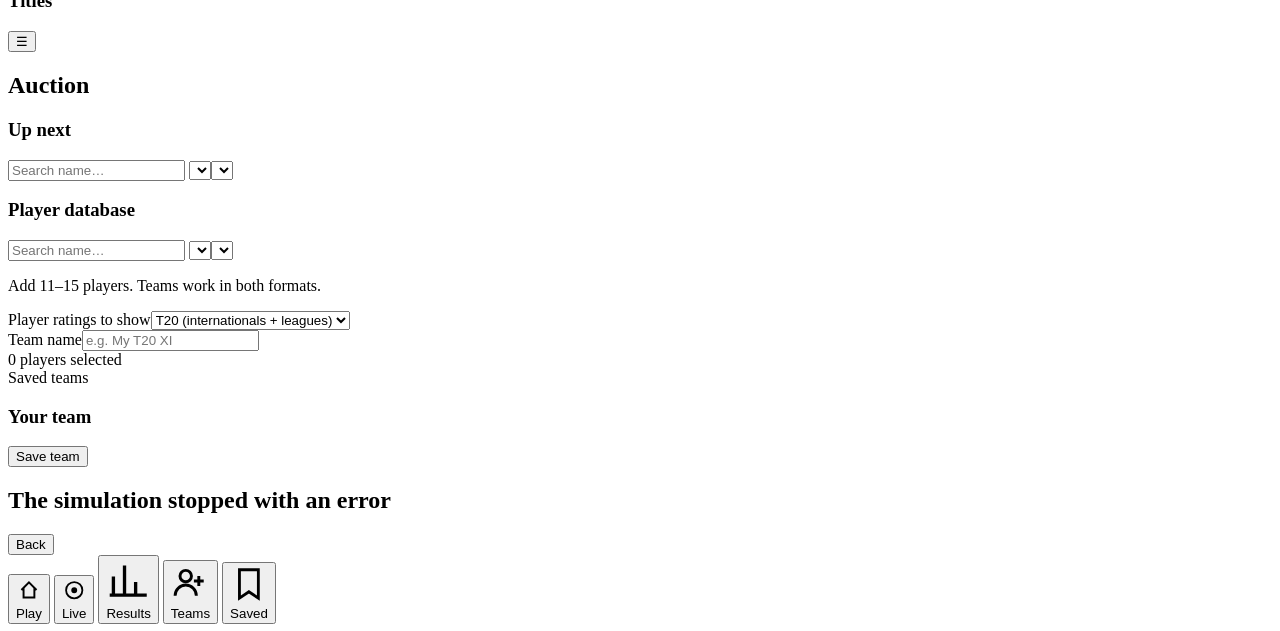
==== commit 95393c6d: "feat: Test series and results pages What was missing: a Test could only be played from Python, one m" ====
--- a/webui/index.html
+++ b/webui/index.html
@@ -43,7 +43,10 @@
   <div class="form on" id="f-series">
     <div class="fg"><label>Team 1</label><select id="s-t1"></select><div class="roster" id="s-r1"></div></div>
     <div class="fg"><label>Team 2</label><select id="s-t2"></select><div class="roster" id="s-r2"></div></div>
-    <div class="fg"><label>Matches</label><input type="number" id="s-n" value="3" min="1" max="7" data-chips="1,3,5,7"></div>
+    <div class="fg"><label class="match-word">Matches</label><input type="number" id="s-n" value="3" min="1" max="7" data-chips="1,3,5,7"></div>
+    <div class="fg test-only"><label>Played in</label><select id="s-host"><option value="home">Team 1's country (Team 1 at home)</option>
+      <option value="away">Team 2's country (Team 2 at home)</option><option value="neutral">Neutral grounds (no home side)</option></select>
+      <div class="hint full-only" style="margin:4px 0 0">The host's grounds are used in turn, with its weather; the home side bats a little better than its ratings, as real home sides do.</div></div>
   </div>
 
   <!-- Two players (docs/multiplayer_design.md): Host or Join, then one pane -->
@@ -100,7 +103,10 @@
       <li>Ratings are relative to each era, so any two eras meet fairly.</li></ul></details>
     <div class="fg"><label>Team 1 (from, to, nation)</label><div id="cs-r1"></div></div>
     <div class="fg"><label>Team 2 (from, to, nation)</label><div id="cs-r2"></div></div>
-    <div class="fg"><label>Matches</label><input type="number" id="cs-n" value="3" min="1" max="7" data-chips="1,3,5,7"></div>
+    <div class="fg"><label class="match-word">Matches</label><input type="number" id="cs-n" value="3" min="1" max="7" data-chips="1,3,5,7"></div>
+    <div class="fg test-only"><label>Played in</label><select id="cs-host"><option value="home">Team 1's country (Team 1 at home)</option>
+      <option value="away">Team 2's country (Team 2 at home)</option><option value="neutral">Neutral grounds (no home side)</option></select>
+      <div class="hint full-only" style="margin:4px 0 0">The host's grounds are used in turn, with its weather; the home side bats a little better than its ratings, as real home sides do.</div></div>
     <details class="more" id="more-classic"><summary>More options</summary>
     <div class="fg"><label>Squad</label><select class="c-squad"></select></div>
     <div class="fg full-only"><label>Ratings for those years</label><select class="c-ymode">
@@ -334,7 +340,8 @@
     <div id="cap-anchor"></div><div class="fg" id="g-cap-box"><label>You captain</label><select id="g-captain"></select>
       <div class="hint full-only" style="margin:4px 0 0">You make that side's decisions in its matches; every screen shows what the computer would do.</div></div>
     <details class="more" id="more-cond"><summary>More options</summary>
-    <div class="fg" id="c-fmt-box"><label>Format</label><select id="c-fmt"><option value="t20">T20</option><option value="odi">ODI</option></select></div>
+    <div class="fg" id="c-fmt-box"><label>Format</label><select id="c-fmt"><option value="t20">T20</option><option value="odi">ODI</option><option value="test">Test</option></select>
+      <div class="hint test-only" style="margin:4px 0 0">Five days, two innings a side. The computer plays both sides for now.</div></div>
     <div class="fg" id="mp-clock-box"><label>Time per ball</label><select id="mp-clock"><option value="off">Off</option>
         <option value="10">10 s</option><option value="20">20 s</option></select>
         <div class="hint full-only" style="margin:4px 0 0">Out of time: the bars stay as they were. Other decisions get 60 seconds, then the computer's choice.</div></div>
@@ -363,9 +370,10 @@
       <div class="row vrow"><input type="text" id="c-vsearch" placeholder="Type to find a ground"><button class="btn sec sm" id="c-vclear" type="button">Clear</button></div>
       <select id="c-venues" multiple hidden></select>
       <div class="checklist vlist" id="c-vlist"></div>
-      <div class="hint" style="margin:4px 0 0">None ticked = neutral. Ticked grounds are used in turn.<span class="full-only"> Tournaments: each side plays its home games at its home ground; these venues are used for knockouts and sides without one.</span></div></div>
+      <div class="hint test-only" style="margin:4px 0 0">None ticked = the host's own grounds. Ticked grounds are used in turn; each brings its country's weather.</div>
+      <div class="hint lo-only" style="margin:4px 0 0">None ticked = neutral. Ticked grounds are used in turn.<span class="full-only"> Tournaments: each side plays its home games at its home ground; these venues are used for knockouts and sides without one.</span></div></div>
     <div class="fg"><label>Replay code (optional)</label><input type="text" id="c-seed" placeholder="random"></div>
-    <div class="fg"><label><input type="checkbox" id="c-rain" checked style="width:auto;margin-right:6px">Rain (DLS)</label><div class="hint full-only" style="margin:4px 0 0">Interruptions as often as in real matches in the host country (from the venue; neutral = average).</div></div>
+    <div class="fg lo-only"><label><input type="checkbox" id="c-rain" checked style="width:auto;margin-right:6px">Rain (DLS)</label><div class="hint full-only" style="margin:4px 0 0">Interruptions as often as in real matches in the host country (from the venue; neutral = average).</div></div>
     </details>
   </div>
 
@@ -621,7 +629,7 @@
       <div>
         <div class="form" id="f-builder">
     <p class="hint">Add 11–15 players. Teams work in both formats.</p>
-    <div class="fg"><label>Player ratings to show</label><select id="b-fmt"><option value="t20">T20 (internationals + leagues)</option><option value="odi">ODI</option></select></div>
+    <div class="fg"><label>Player ratings to show</label><select id="b-fmt"><option value="t20">T20 (internationals + leagues)</option><option value="odi">ODI</option><option value="test">Test</option></select></div>
     <div class="fg"><label>Team name</label><input type="text" id="b-name" maxlength="40" placeholder="e.g. My T20 XI"></div>
     <div class="total" id="b-count">0 players selected</div>
     <div class="fg"><label>Saved teams</label><div class="checklist" id="b-teams" style="max-height:300px"></div></div>
@@ -661,6 +669,16 @@
 <script src="/ui/auction_room.js"></script>
 <script src="/ui/career.js"></script>
 <script src="/ui/tips.js"></script>
+<script src="/ui/base.js"></script>
+<script src="/ui/home.js"></script>
+<script src="/ui/setup.js"></script>
+<script src="/ui/draft.js"></script>
+<script src="/ui/run.js"></script>
+<script src="/ui/results.js"></script>
+<script src="/ui/matchcentre.js"></script>
+<script src="/ui/testmatch.js"></script>
+<script src="/ui/stats.js"></script>
+<script src="/ui/builder.js"></script>
 <script src="/ui/app.js"></script>
 </body>
 </html>
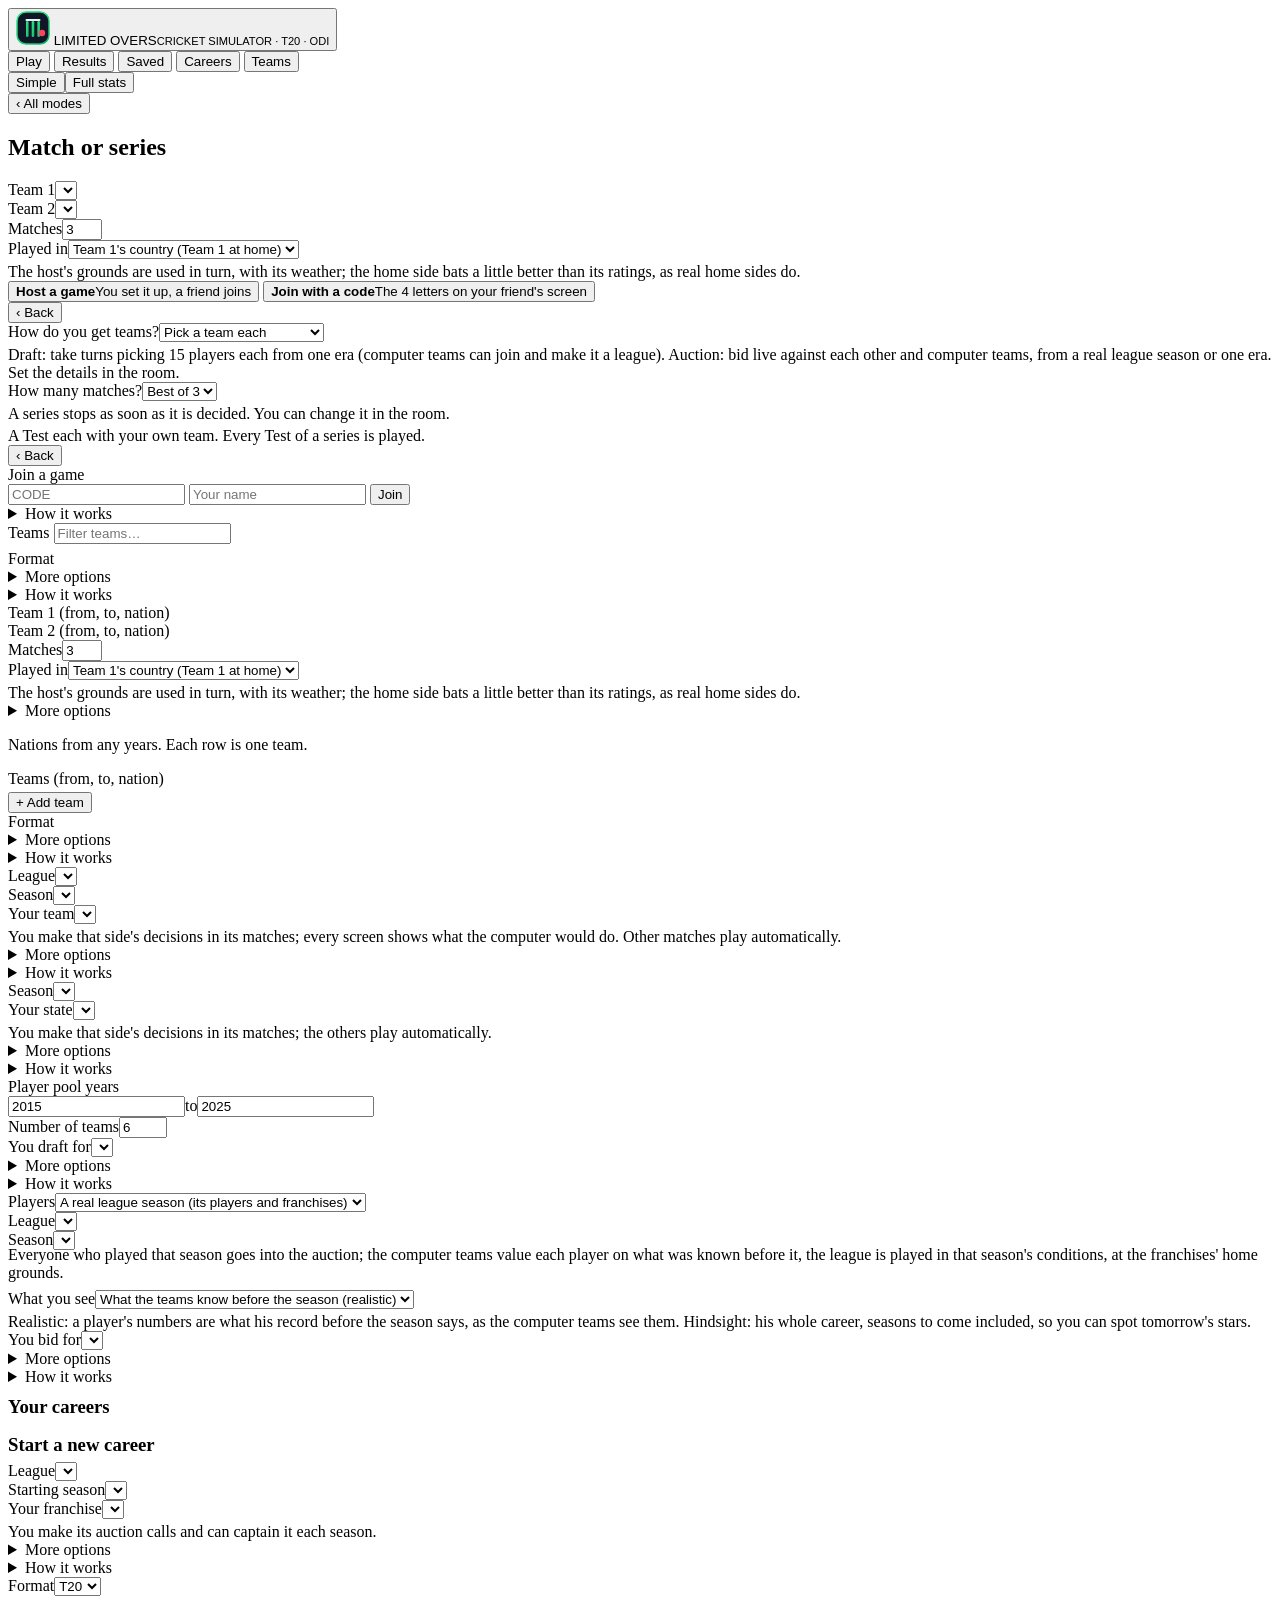
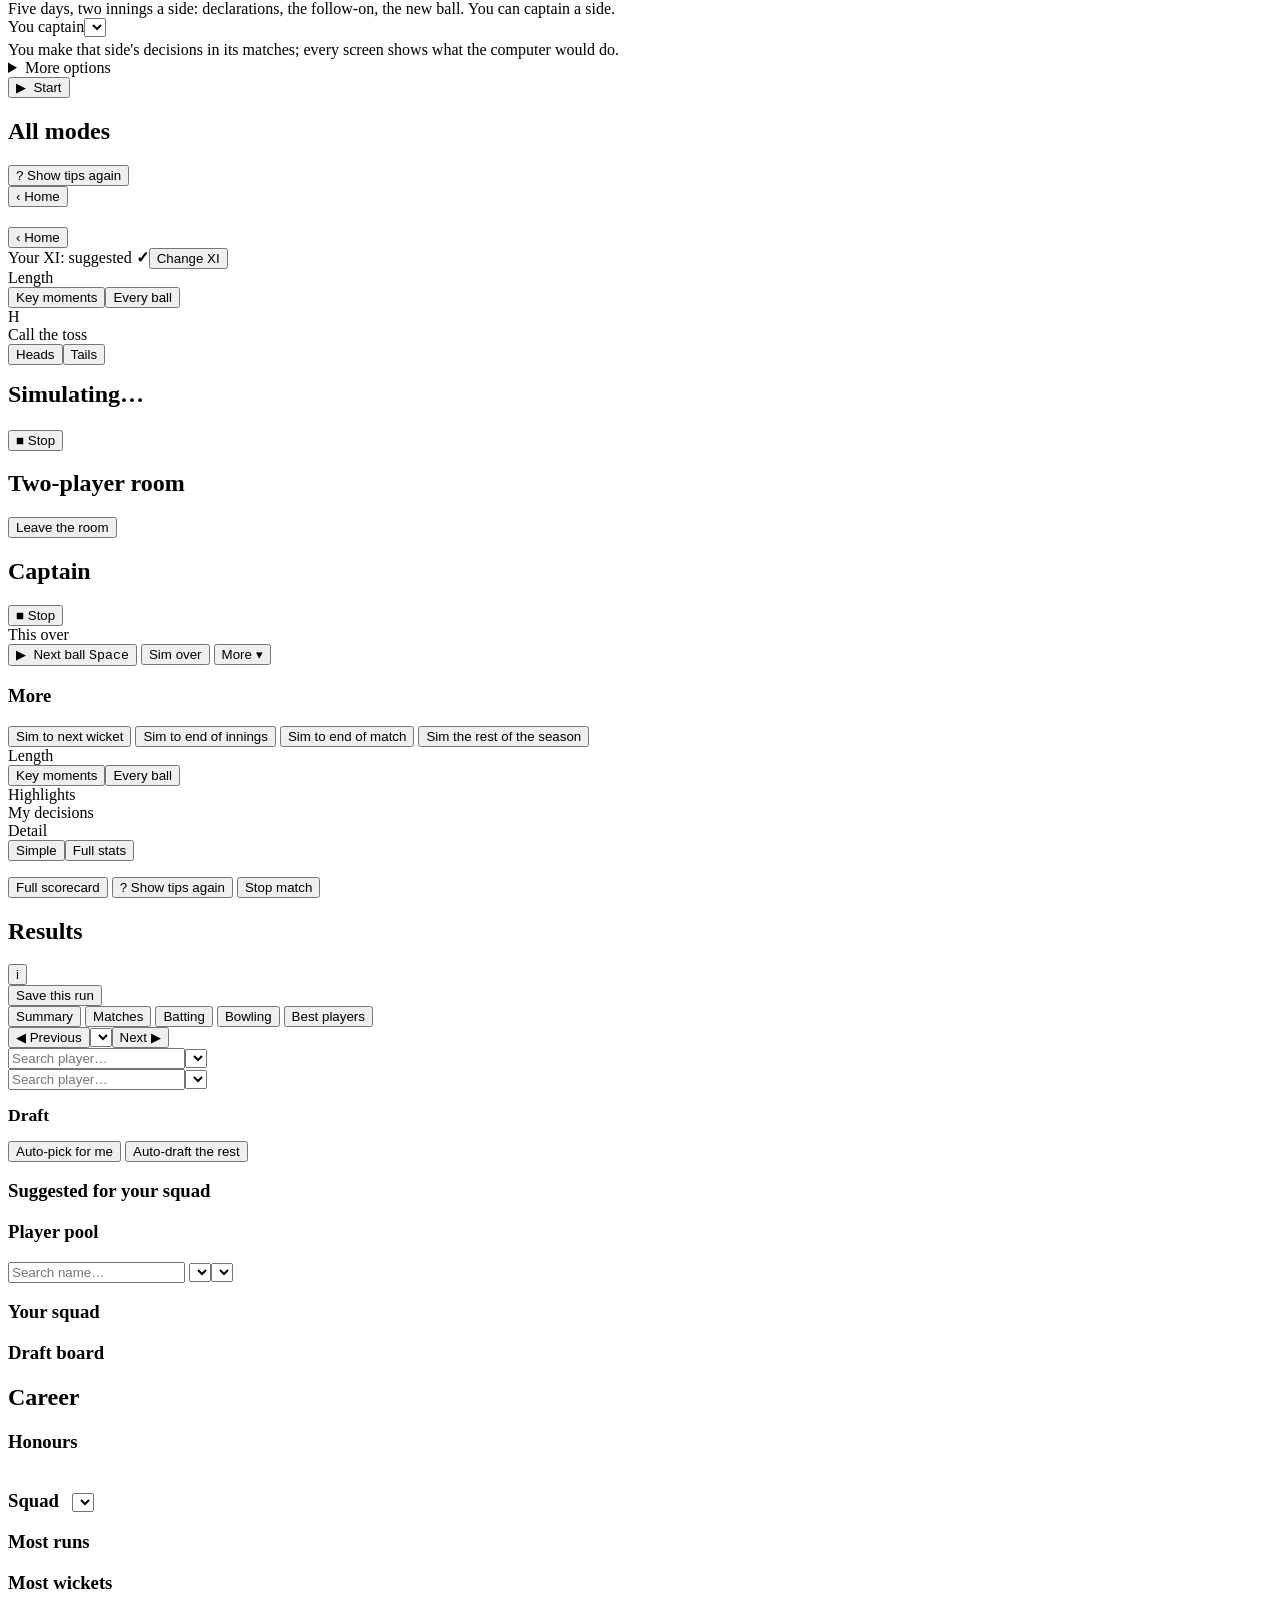
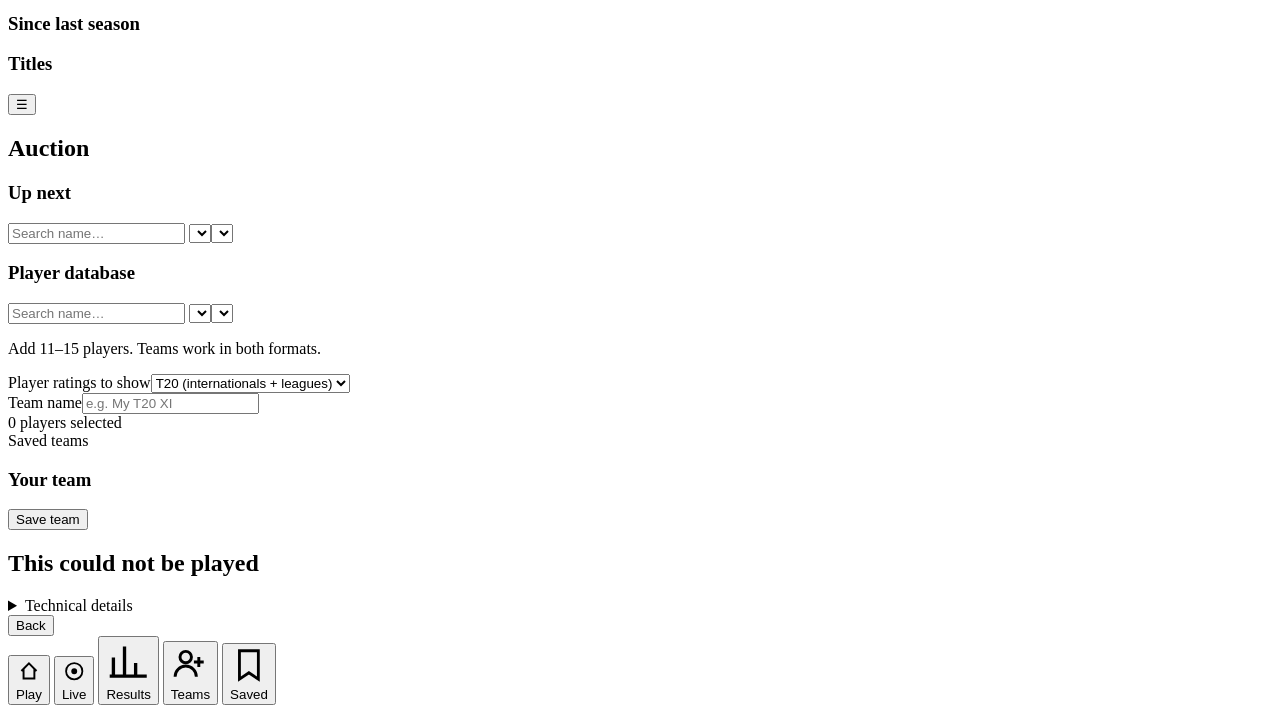
==== commit bdae3d96: "feat: default Test teams, readable errors, Tests on the home screen and for two players A saved-team" ====
--- a/webui/index.html
+++ b/webui/index.html
@@ -57,13 +57,14 @@
     </div>
     <div class="mp-pane" id="mp-host-pane">
       <button class="lnk mp-back" data-mp-pane="">&lsaquo; Back</button>
-      <div class="fg"><label>How do you get teams?</label><select id="mp-teams"><option value="pick">Pick a team each</option>
+      <div class="fg lo-only"><label>How do you get teams?</label><select id="mp-teams"><option value="pick">Pick a team each</option>
         <option value="draft">Draft against each other</option><option value="auction">Auction</option></select>
         <div class="hint full-only" style="margin:4px 0 0">Draft: take turns picking 15 players each from one era (computer teams can join and make it a league).
           Auction: bid live against each other and computer teams, from a real league season or one era. Set the details in the room.</div></div>
-      <div class="fg"><label>How many matches?</label><select id="mp-series"><option value="1">1 match</option>
+      <div class="fg"><label>How many <span class="match-word-l">matches</span>?</label><select id="mp-series"><option value="1">1 match</option>
         <option value="3" selected>Best of 3</option><option value="5">Best of 5</option></select>
-        <div class="hint full-only" style="margin:4px 0 0">A series stops as soon as it is decided. You can change it in the room.</div></div>
+        <div class="hint full-only lo-only" style="margin:4px 0 0">A series stops as soon as it is decided. You can change it in the room.</div>
+        <div class="hint test-only" style="margin:4px 0 0">A Test each with your own team. Every Test of a series is played.</div></div>
     </div>
     <div class="mp-pane" id="mp-join-pane">
       <button class="lnk mp-back" data-mp-pane="">&lsaquo; Back</button>
@@ -337,14 +338,15 @@
   </div>
       <!-- conditions -->
   <div class="box" id="cond">
+    <div class="fg" id="c-fmt-box"><label>Format</label><select id="c-fmt"><option value="t20">T20</option><option value="odi">ODI</option><option value="test">Test</option></select>
+      <div class="hint test-only" style="margin:4px 0 0">Five days, two innings a side: declarations, the follow-on, the new ball. You can captain a side.</div>
+      <div class="hint" id="c-fmt-note" style="margin:4px 0 0;display:none">Tests are played as a Match or series, a Classic series or a Two players game.</div></div>
     <div id="cap-anchor"></div><div class="fg" id="g-cap-box"><label>You captain</label><select id="g-captain"></select>
       <div class="hint full-only" style="margin:4px 0 0">You make that side's decisions in its matches; every screen shows what the computer would do.</div></div>
     <details class="more" id="more-cond"><summary>More options</summary>
-    <div class="fg" id="c-fmt-box"><label>Format</label><select id="c-fmt"><option value="t20">T20</option><option value="odi">ODI</option><option value="test">Test</option></select>
-      <div class="hint test-only" style="margin:4px 0 0">Five days, two innings a side. The computer plays both sides for now.</div></div>
     <div class="fg" id="mp-clock-box"><label>Time per ball</label><select id="mp-clock"><option value="off">Off</option>
         <option value="10">10 s</option><option value="20">20 s</option></select>
-        <div class="hint full-only" style="margin:4px 0 0">Out of time: the bars stay as they were. Other decisions get 60 seconds, then the computer's choice.</div></div>
+        <div class="hint full-only" style="margin:4px 0 0">Out of time: the bars stay as they were. Other decisions get 60 seconds, then the computer's choice.<span class="test-only"> In a Test the time is for each over's bars.</span></div></div>
     <div id="cap-more-anchor"></div><div class="fg" id="g-manual-box" style="display:none"><label>My decisions</label>
       <div class="checks" id="g-manual">
         <label><input type="checkbox" value="toss" checked> Toss</label>
@@ -353,10 +355,15 @@
         <label><input type="checkbox" value="batter" checked> Next batter</label>
         <label id="g-impact-opt"><input type="checkbox" value="impact" checked> Impact Player</label>
         <label><input type="checkbox" value="result" checked> Stop after each of my matches</label>
-        <label title="Set each batter's aggression and each bowler's plan (1-9 bars) and play ball by ball"><input type="checkbox" value="ball" checked> Ball by ball</label>
+        <label title="Set each batter's aggression and each bowler's plan (1-9 bars) and play ball by ball"><input type="checkbox" value="ball" checked> <span class="lo-only">Ball by ball</span><span class="test-only">Bars, over by over</span></label>
+        <label class="test-only"><input type="checkbox" value="declare" checked> Declarations</label>
+        <label class="test-only"><input type="checkbox" value="follow_on" checked> Follow-on</label>
+        <label class="test-only"><input type="checkbox" value="new_ball" checked> New ball</label>
+        <label class="test-only" title="Only asked when Next batter is left to the computer"><input type="checkbox" value="nightwatchman" checked> Nightwatchman</label>
       </div>
       <div class="hint" style="margin:4px 0 0">Unticked: the computer decides.</div>
-      <div class="fg" style="margin-top:8px"><label>Opponent captains</label><select id="g-opp">
+      <div class="hint test-only" style="margin:4px 0 0">The other side's captain declares, enforces the follow-on and changes the bowling as real captains do.</div>
+      <div class="fg lo-only" style="margin-top:8px"><label>Opponent captains</label><select id="g-opp">
         <option value="expert">Expert - the engine's best calls (as before)</option>
         <option value="average">Average - a loose call now and then</option>
         <option value="easy">Easy - loose calls often, sometimes bad ones</option></select>
@@ -474,6 +481,7 @@
         <h3>More</h3>
         <div class="sh-btns cap-skip">
           <button class="btn sec" id="cap-sim-wkt">Sim to next wicket</button>
+          <button class="btn sec" id="cap-sim-day" style="display:none">Sim to end of day</button>
           <button class="btn sec" data-skip="innings">Sim to end of innings</button>
           <button class="btn sec" data-skip="match">Sim to end of match</button>
           <button class="btn sec" data-skip="all" id="cap-skip-all">Sim the rest of the season</button>
@@ -644,8 +652,9 @@
 
   <!-- error -->
   <section class="view" id="v-error"><div class="wrap err-wrap">
-    <h2>The simulation stopped with an error</h2>
-    <div class="errbox" id="e-text"></div>
+    <h2>This could not be played</h2>
+    <div class="errmsg" id="e-text"></div>
+    <details class="more" id="e-more"><summary>Technical details</summary><div class="errbox" id="e-detail"></div></details>
     <button class="btn sec" onclick="showView('v-home')">Back</button>
   </div></section>
 </main>
@@ -664,6 +673,7 @@
 <script src="/ui/teams.js"></script>
 <script src="/ui/highlight.js"></script>
 <script src="/ui/captain.js"></script>
+<script src="/ui/testcaptain.js"></script>
 <script src="/ui/multiplayer.js"></script>
 <script src="/ui/auction.js"></script>
 <script src="/ui/auction_room.js"></script>
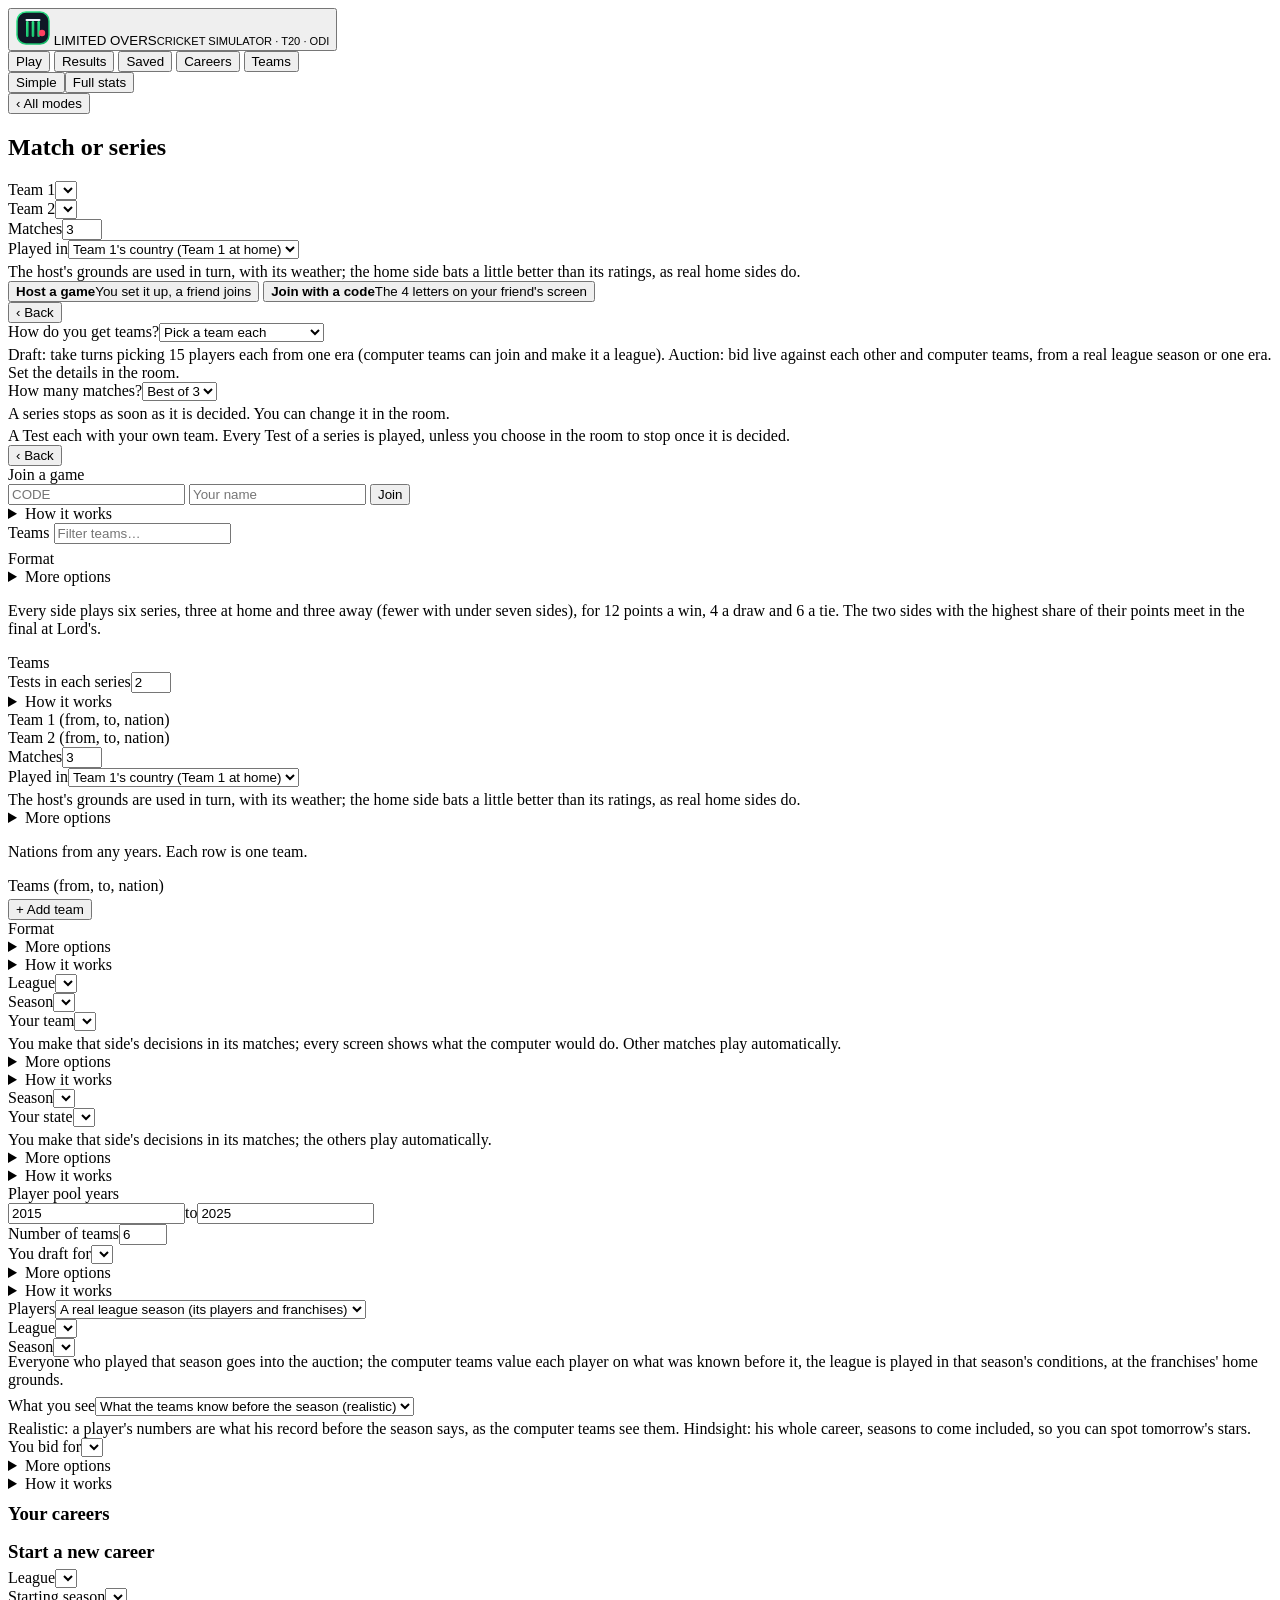
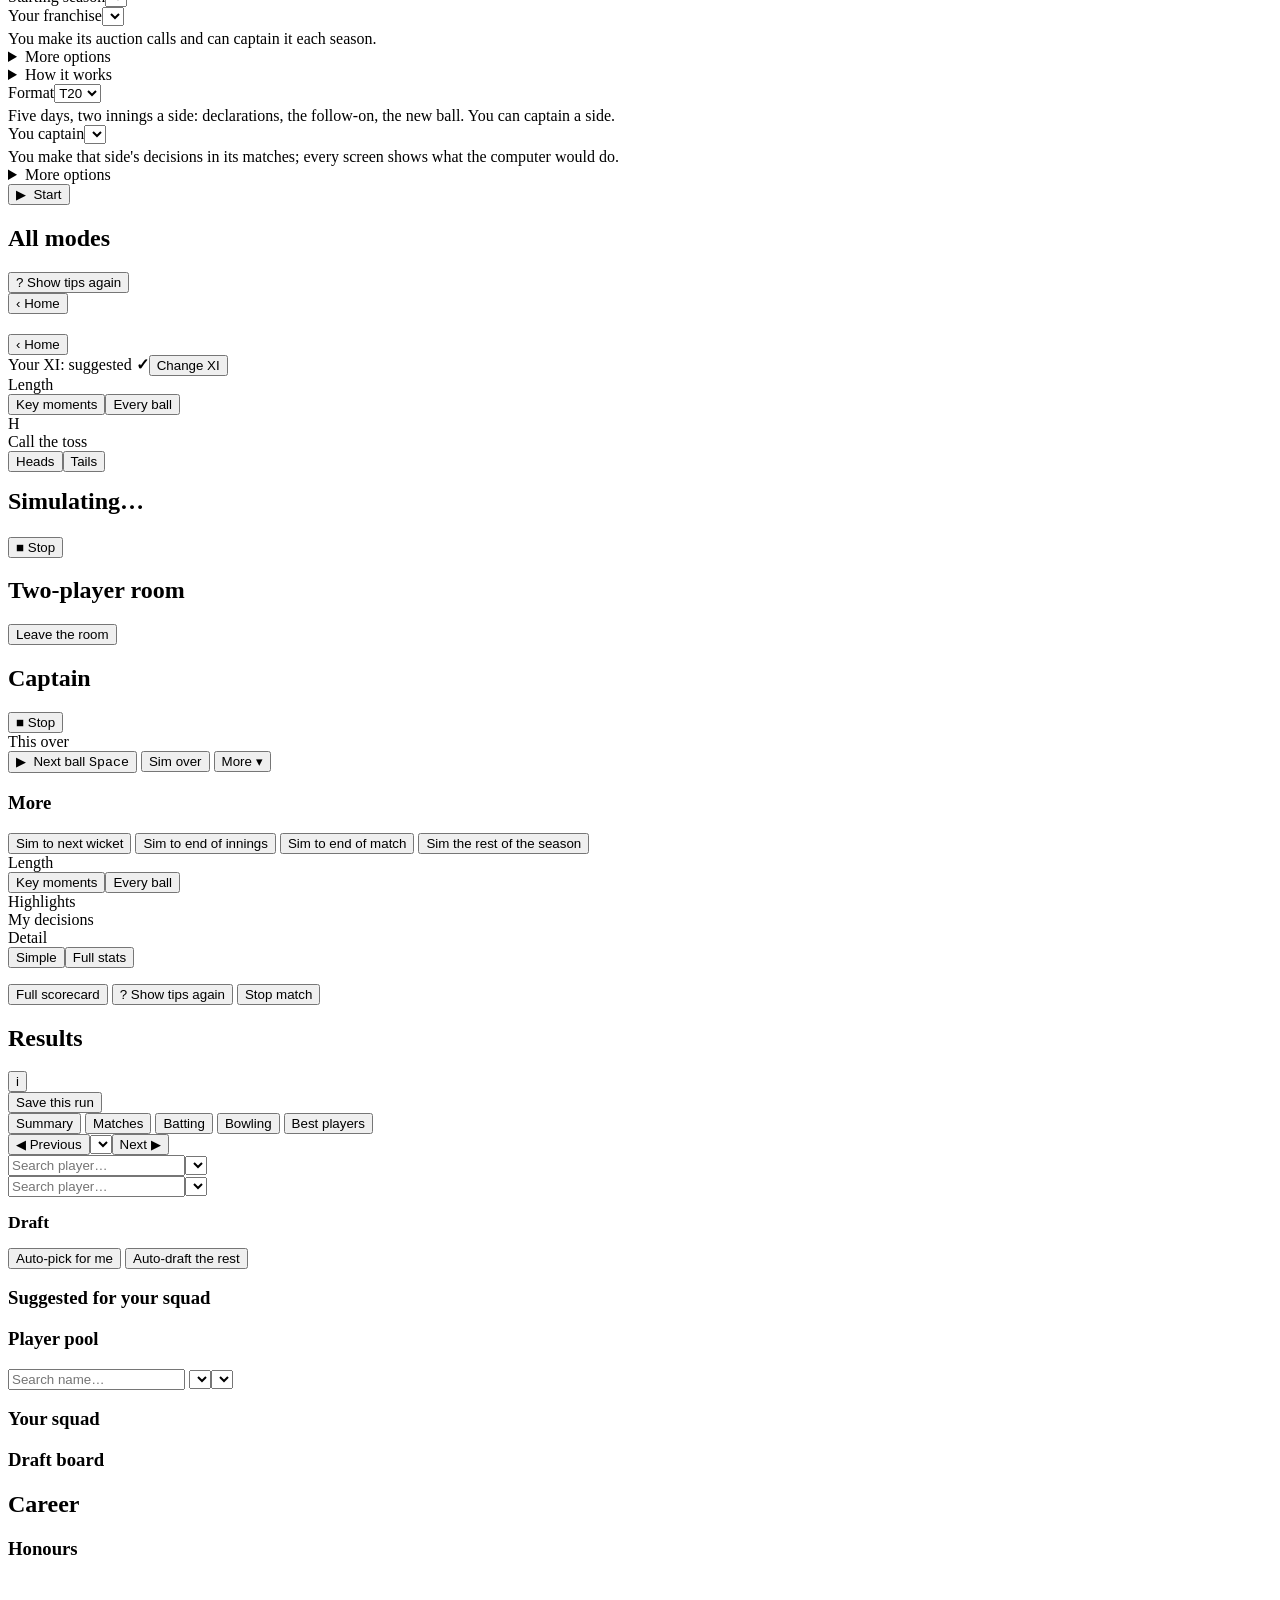
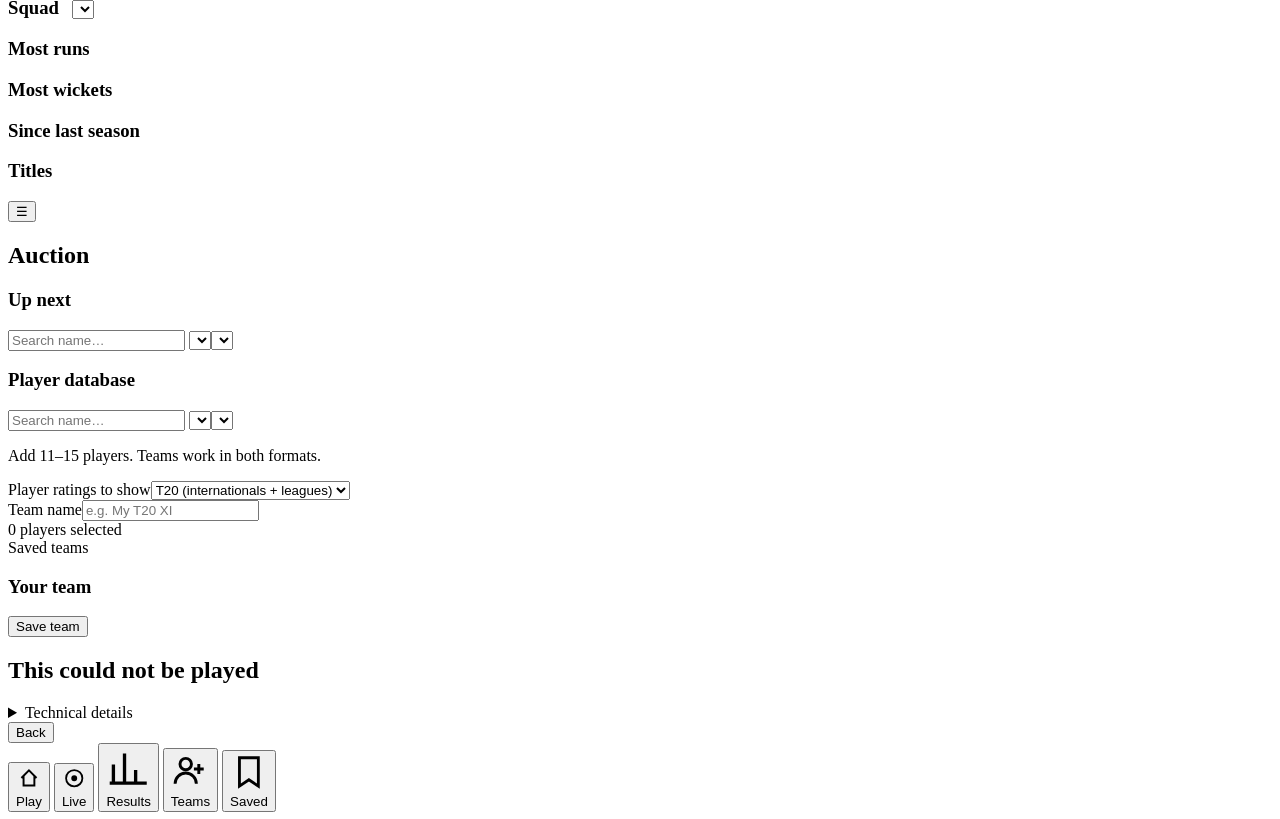
==== commit 71244c12: "feat: Test tournaments, World Test Championship, Test drafts and auctions, weaker Test captains What" ====
--- a/webui/index.html
+++ b/webui/index.html
@@ -64,7 +64,7 @@
       <div class="fg"><label>How many <span class="match-word-l">matches</span>?</label><select id="mp-series"><option value="1">1 match</option>
         <option value="3" selected>Best of 3</option><option value="5">Best of 5</option></select>
         <div class="hint full-only lo-only" style="margin:4px 0 0">A series stops as soon as it is decided. You can change it in the room.</div>
-        <div class="hint test-only" style="margin:4px 0 0">A Test each with your own team. Every Test of a series is played.</div></div>
+        <div class="hint test-only" style="margin:4px 0 0">A Test each with your own team. Every Test of a series is played, unless you choose in the room to stop once it is decided.</div></div>
     </div>
     <div class="mp-pane" id="mp-join-pane">
       <button class="lnk mp-back" data-mp-pane="">&lsaquo; Back</button>
@@ -94,6 +94,14 @@
     <div class="fg"><label>Knockouts</label><select id="t-ko"></select></div>
     </details>
     <div class="total" id="t-total"></div>
+  </div>
+
+  <!-- World Test Championship -->
+  <div class="form" id="f-wtc">
+    <p class="hint">Every side plays six series, three at home and three away (fewer with under seven sides), for 12 points a win, 4 a draw and 6 a tie. The two sides with the highest share of their points meet in the final at Lord's.</p>
+    <div class="fg"><label>Teams</label><div class="checklist" id="w-list"></div></div>
+    <div class="fg"><label>Tests in each series</label><input type="number" id="w-n" min="1" max="5" value="2" data-chips="1,2,3,5"></div>
+    <div class="total" id="w-total"></div>
   </div>
 
   <!-- Classic series -->
@@ -164,7 +172,8 @@
         <option value="expert">Expert - the engine's best calls (as before)</option>
         <option value="average">Average - a loose call now and then</option>
         <option value="easy">Easy - loose calls often, sometimes bad ones</option></select>
-        <div class="hint full-only" style="margin:4px 0 0">Applies to every computer-captained side. Measured over 900 IPL games: an expert side wins 51% against Expert, 56% against Average, 66% against Easy.</div></div></div>
+        <div class="hint full-only lo-only" style="margin:4px 0 0">Applies to every computer-captained side. Measured over 900 IPL games: an expert side wins 51% against Expert, 56% against Average, 66% against Easy.</div>
+        <div class="hint full-only test-only" style="margin:4px 0 0">Expert declares, enforces the follow-on and changes the bowling as real captains do. A weaker captain sometimes gives the over to the wrong bowler and misjudges a declaration or the follow-on. Measured over 1,500 Tests between two identical sides: the expert captain's share (wins plus half the draws) is 53% against Average and 58% against Easy.</div></div></div>
     <div class="fg"><label>Teams</label><div class="roster" id="l-teams"></div></div>
     <div class="fg"><label>Replay code (optional)</label><input type="text" id="l-seed" placeholder="random"></div>
     <div class="fg"><label><input type="checkbox" id="l-rain" checked style="width:auto;margin-right:6px">Rain (DLS)</label><div class="hint full-only" style="margin:4px 0 0">Interruptions as often as in real matches in the host country (the league's home country).</div></div>
@@ -340,7 +349,7 @@
   <div class="box" id="cond">
     <div class="fg" id="c-fmt-box"><label>Format</label><select id="c-fmt"><option value="t20">T20</option><option value="odi">ODI</option><option value="test">Test</option></select>
       <div class="hint test-only" style="margin:4px 0 0">Five days, two innings a side: declarations, the follow-on, the new ball. You can captain a side.</div>
-      <div class="hint" id="c-fmt-note" style="margin:4px 0 0;display:none">Tests are played as a Match or series, a Classic series or a Two players game.</div></div>
+      <div class="hint" id="c-fmt-note" style="margin:4px 0 0;display:none"></div></div>
     <div id="cap-anchor"></div><div class="fg" id="g-cap-box"><label>You captain</label><select id="g-captain"></select>
       <div class="hint full-only" style="margin:4px 0 0">You make that side's decisions in its matches; every screen shows what the computer would do.</div></div>
     <details class="more" id="more-cond"><summary>More options</summary>
@@ -362,8 +371,7 @@
         <label class="test-only" title="Only asked when Next batter is left to the computer"><input type="checkbox" value="nightwatchman" checked> Nightwatchman</label>
       </div>
       <div class="hint" style="margin:4px 0 0">Unticked: the computer decides.</div>
-      <div class="hint test-only" style="margin:4px 0 0">The other side's captain declares, enforces the follow-on and changes the bowling as real captains do.</div>
-      <div class="fg lo-only" style="margin-top:8px"><label>Opponent captains</label><select id="g-opp">
+      <div class="fg" style="margin-top:8px"><label>Opponent captains</label><select id="g-opp">
         <option value="expert">Expert - the engine's best calls (as before)</option>
         <option value="average">Average - a loose call now and then</option>
         <option value="easy">Easy - loose calls often, sometimes bad ones</option></select>
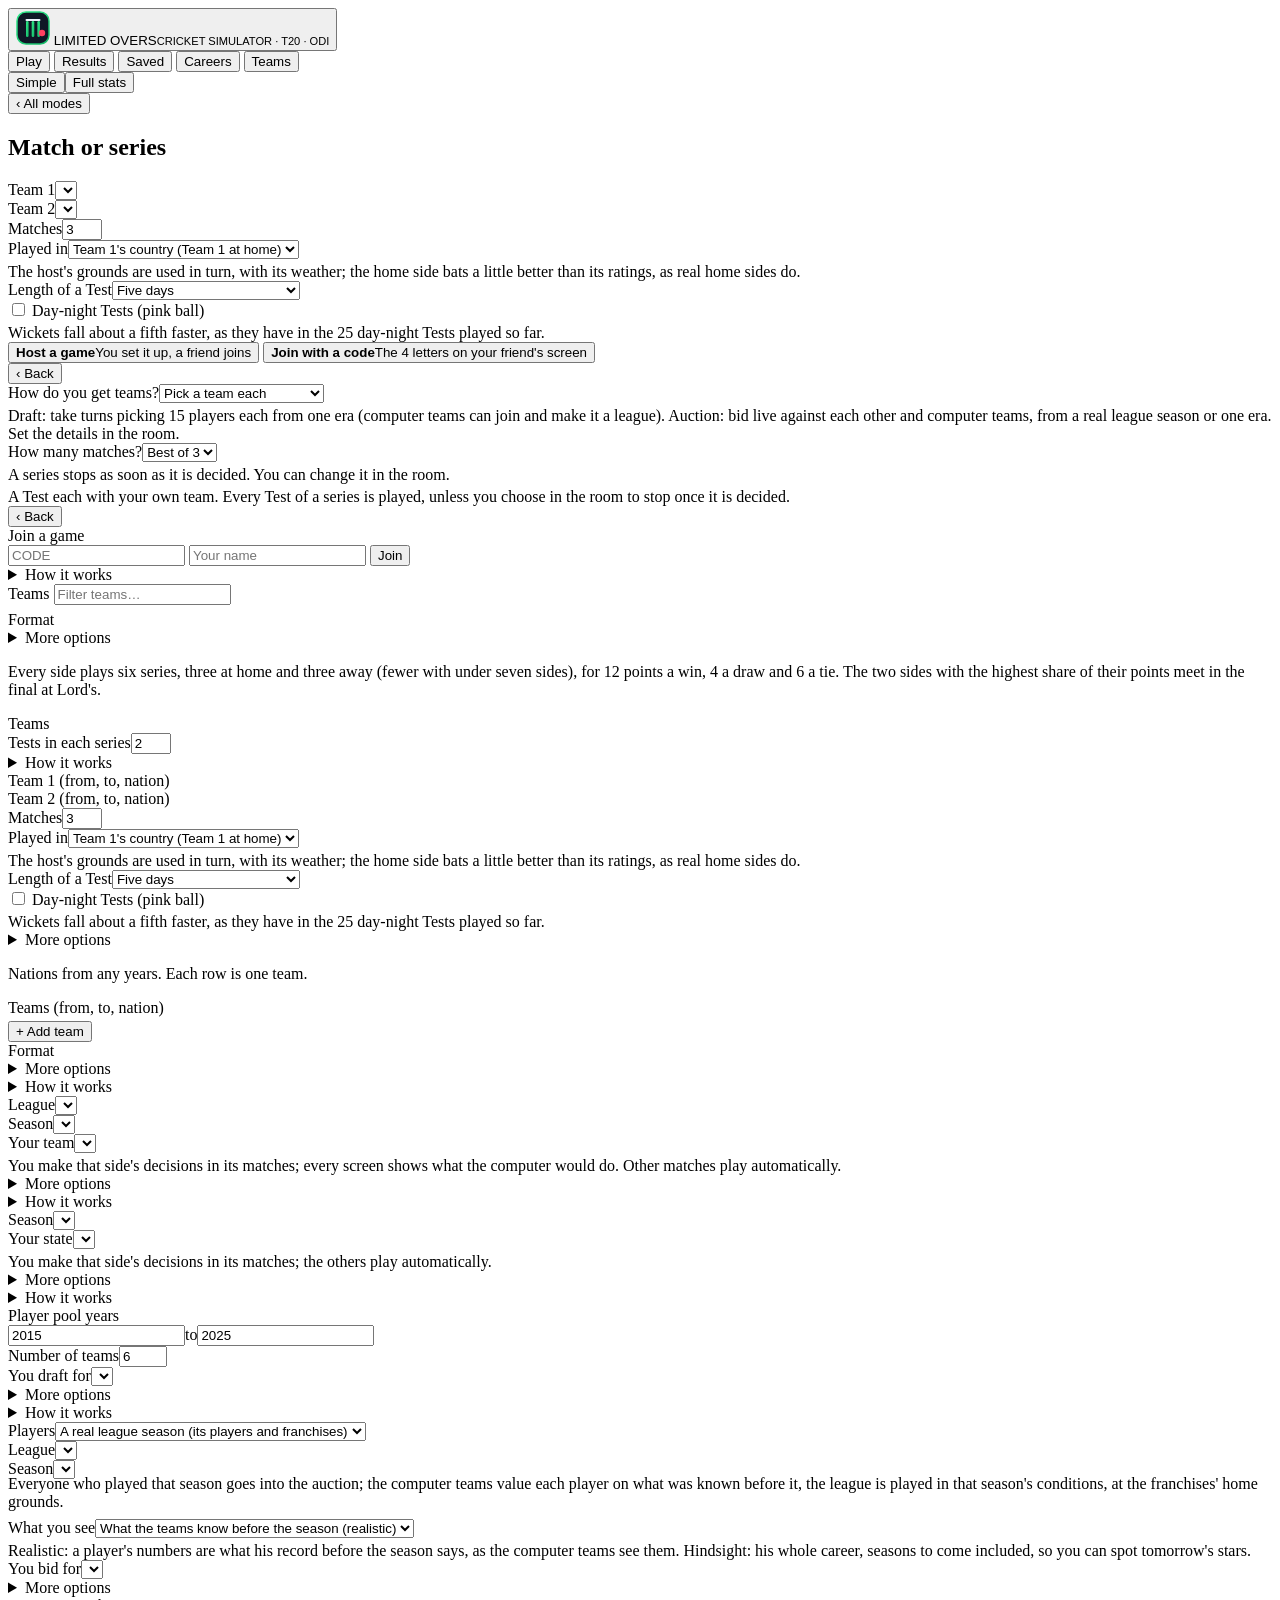
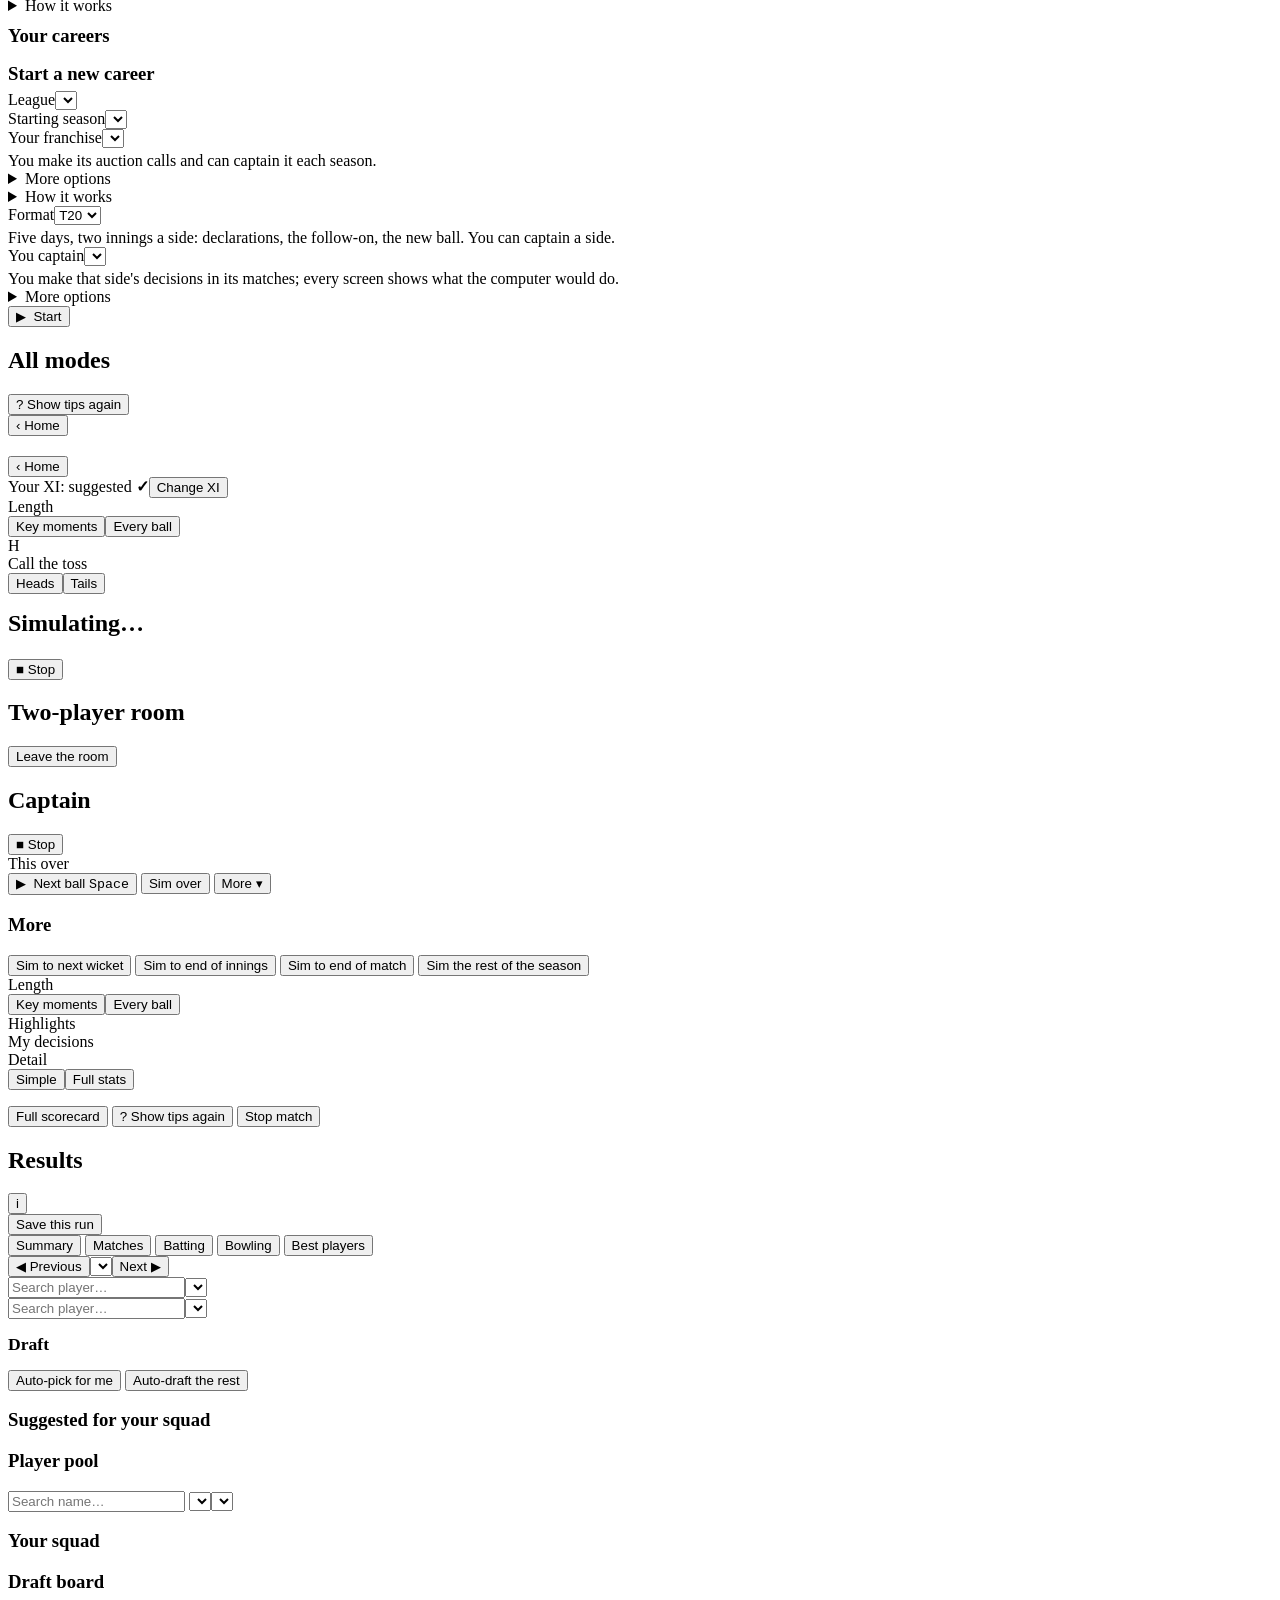
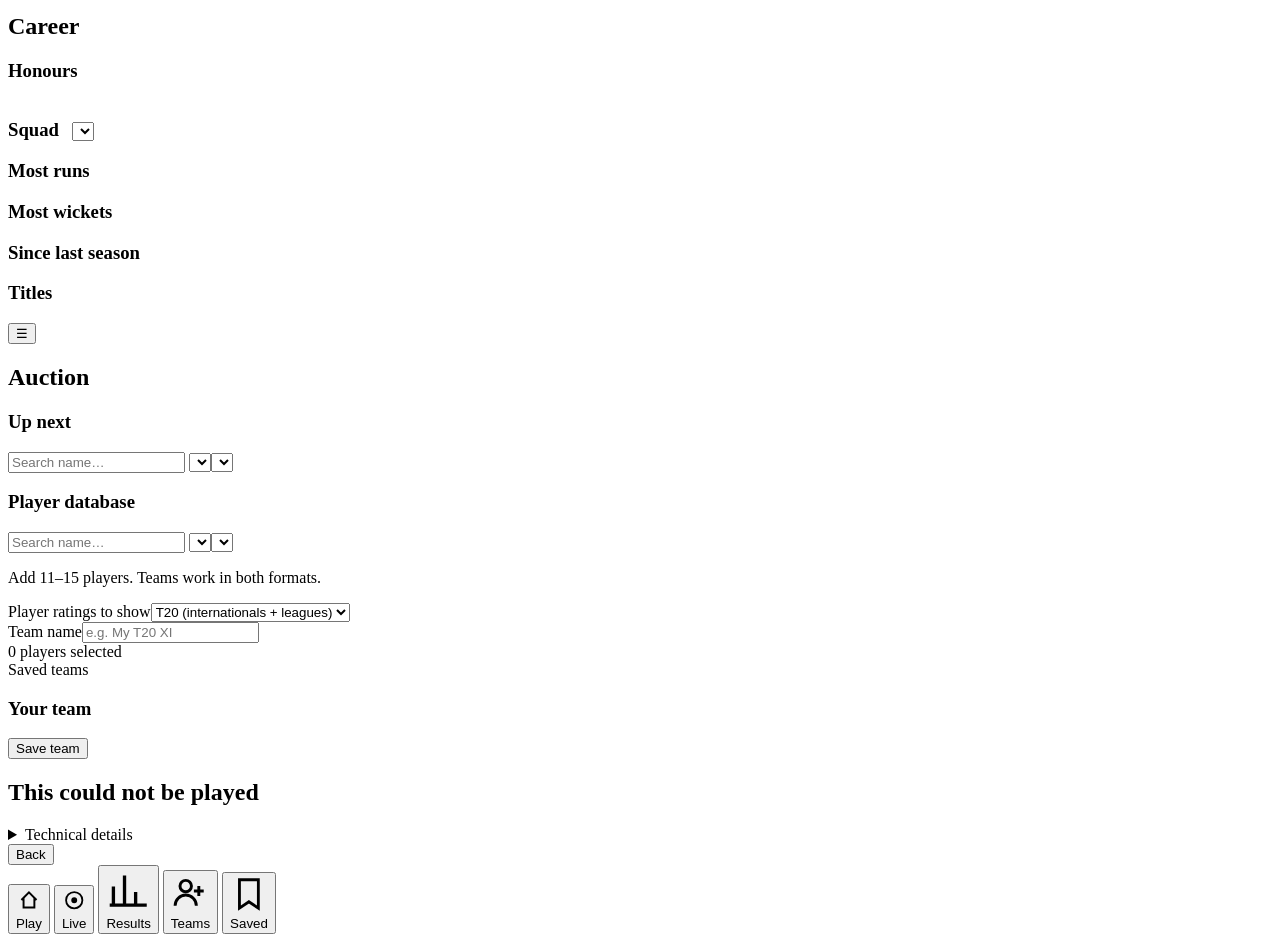
==== commit f754de6b: "feat: Test eras, learned XI, Test career, day-night and timeless Tests, injuries Tests before 2001 s" ====
--- a/webui/index.html
+++ b/webui/index.html
@@ -47,6 +47,9 @@
     <div class="fg test-only"><label>Played in</label><select id="s-host"><option value="home">Team 1's country (Team 1 at home)</option>
       <option value="away">Team 2's country (Team 2 at home)</option><option value="neutral">Neutral grounds (no home side)</option></select>
       <div class="hint full-only" style="margin:4px 0 0">The host's grounds are used in turn, with its weather; the home side bats a little better than its ratings, as real home sides do.</div></div>
+    <div class="fg test-only"><label>Length of a Test</label><select id="s-length"><option value="5">Five days</option><option value="4">Four days</option><option value="3">Three days</option><option value="6">Six days</option><option value="timeless">Timeless (played to a finish)</option></select></div>
+    <div class="fg test-only"><div class="checks"><label><input type="checkbox" id="s-dn"> Day-night Tests (pink ball)</label></div>
+      <div class="hint full-only" style="margin:4px 0 0">Wickets fall about a fifth faster, as they have in the 25 day-night Tests played so far.</div></div>
   </div>
 
   <!-- Two players (docs/multiplayer_design.md): Host or Join, then one pane -->
@@ -57,7 +60,7 @@
     </div>
     <div class="mp-pane" id="mp-host-pane">
       <button class="lnk mp-back" data-mp-pane="">&lsaquo; Back</button>
-      <div class="fg lo-only"><label>How do you get teams?</label><select id="mp-teams"><option value="pick">Pick a team each</option>
+      <div class="fg"><label>How do you get teams?</label><select id="mp-teams"><option value="pick">Pick a team each</option>
         <option value="draft">Draft against each other</option><option value="auction">Auction</option></select>
         <div class="hint full-only" style="margin:4px 0 0">Draft: take turns picking 15 players each from one era (computer teams can join and make it a league).
           Auction: bid live against each other and computer teams, from a real league season or one era. Set the details in the room.</div></div>
@@ -116,6 +119,9 @@
     <div class="fg test-only"><label>Played in</label><select id="cs-host"><option value="home">Team 1's country (Team 1 at home)</option>
       <option value="away">Team 2's country (Team 2 at home)</option><option value="neutral">Neutral grounds (no home side)</option></select>
       <div class="hint full-only" style="margin:4px 0 0">The host's grounds are used in turn, with its weather; the home side bats a little better than its ratings, as real home sides do.</div></div>
+    <div class="fg test-only"><label>Length of a Test</label><select id="cs-length"><option value="5">Five days</option><option value="4">Four days</option><option value="3">Three days</option><option value="6">Six days</option><option value="timeless">Timeless (played to a finish)</option></select></div>
+    <div class="fg test-only"><div class="checks"><label><input type="checkbox" id="cs-dn"> Day-night Tests (pink ball)</label></div>
+      <div class="hint full-only" style="margin:4px 0 0">Wickets fall about a fifth faster, as they have in the 25 day-night Tests played so far.</div></div>
     <details class="more" id="more-classic"><summary>More options</summary>
     <div class="fg"><label>Squad</label><select class="c-squad"></select></div>
     <div class="fg full-only"><label>Ratings for those years</label><select class="c-ymode">
@@ -173,7 +179,7 @@
         <option value="average">Average - a loose call now and then</option>
         <option value="easy">Easy - loose calls often, sometimes bad ones</option></select>
         <div class="hint full-only lo-only" style="margin:4px 0 0">Applies to every computer-captained side. Measured over 900 IPL games: an expert side wins 51% against Expert, 56% against Average, 66% against Easy.</div>
-        <div class="hint full-only test-only" style="margin:4px 0 0">Expert declares, enforces the follow-on and changes the bowling as real captains do. A weaker captain sometimes gives the over to the wrong bowler and misjudges a declaration or the follow-on. Measured over 1,500 Tests between two identical sides: the expert captain's share (wins plus half the draws) is 53% against Average and 58% against Easy.</div></div></div>
+        <div class="hint full-only test-only" style="margin:4px 0 0">Expert declares, enforces the follow-on and changes the bowling as real captains do. A weaker captain sometimes gives the over to the wrong bowler and misjudges a declaration or the follow-on. Measured over 1,000 to 1,500 Tests between two identical sides, for three sides: the expert captain's share (wins plus half the draws) is 50 to 54% against Average and 58 to 64% against Easy.</div></div></div>
     <div class="fg"><label>Teams</label><div class="roster" id="l-teams"></div></div>
     <div class="fg"><label>Replay code (optional)</label><input type="text" id="l-seed" placeholder="random"></div>
     <div class="fg"><label><input type="checkbox" id="l-rain" checked style="width:auto;margin-right:6px">Rain (DLS)</label><div class="hint full-only" style="margin:4px 0 0">Interruptions as often as in real matches in the host country (the league's home country).</div></div>
@@ -320,6 +326,10 @@
     </div>
     <div class="fg"><label id="k-user-l">Your franchise</label><select id="k-user"></select>
       <div class="hint full-only" id="k-user-hint" style="margin:4px 0 0">You make its auction calls and can captain it each season.</div></div>
+    <div class="fg" id="k-rounds-box" style="display:none"><label>A season</label><select id="k-rounds">
+      <option value="2">Every nation plays every other at home and away</option>
+      <option value="1">Every nation plays every other once</option></select>
+      <div class="hint full-only" style="margin:4px 0 0">Then the top two of the table play a final. Twelve nations home and away is 133 Tests a season.</div></div>
     <div class="fg" id="k-ipl-box" style="display:none"><div class="checks"><label><input type="checkbox" id="k-ipl" checked> Play the IPL alongside</label></div>
       <div class="hint full-only" style="margin:4px 0 0">After each Trophy season the computer holds the IPL auction and plays the IPL with the same players (a few seconds more a season). The best uncapped Trophy performers reach the auction.</div></div>
     <details class="more" id="more-career"><summary>More options</summary>
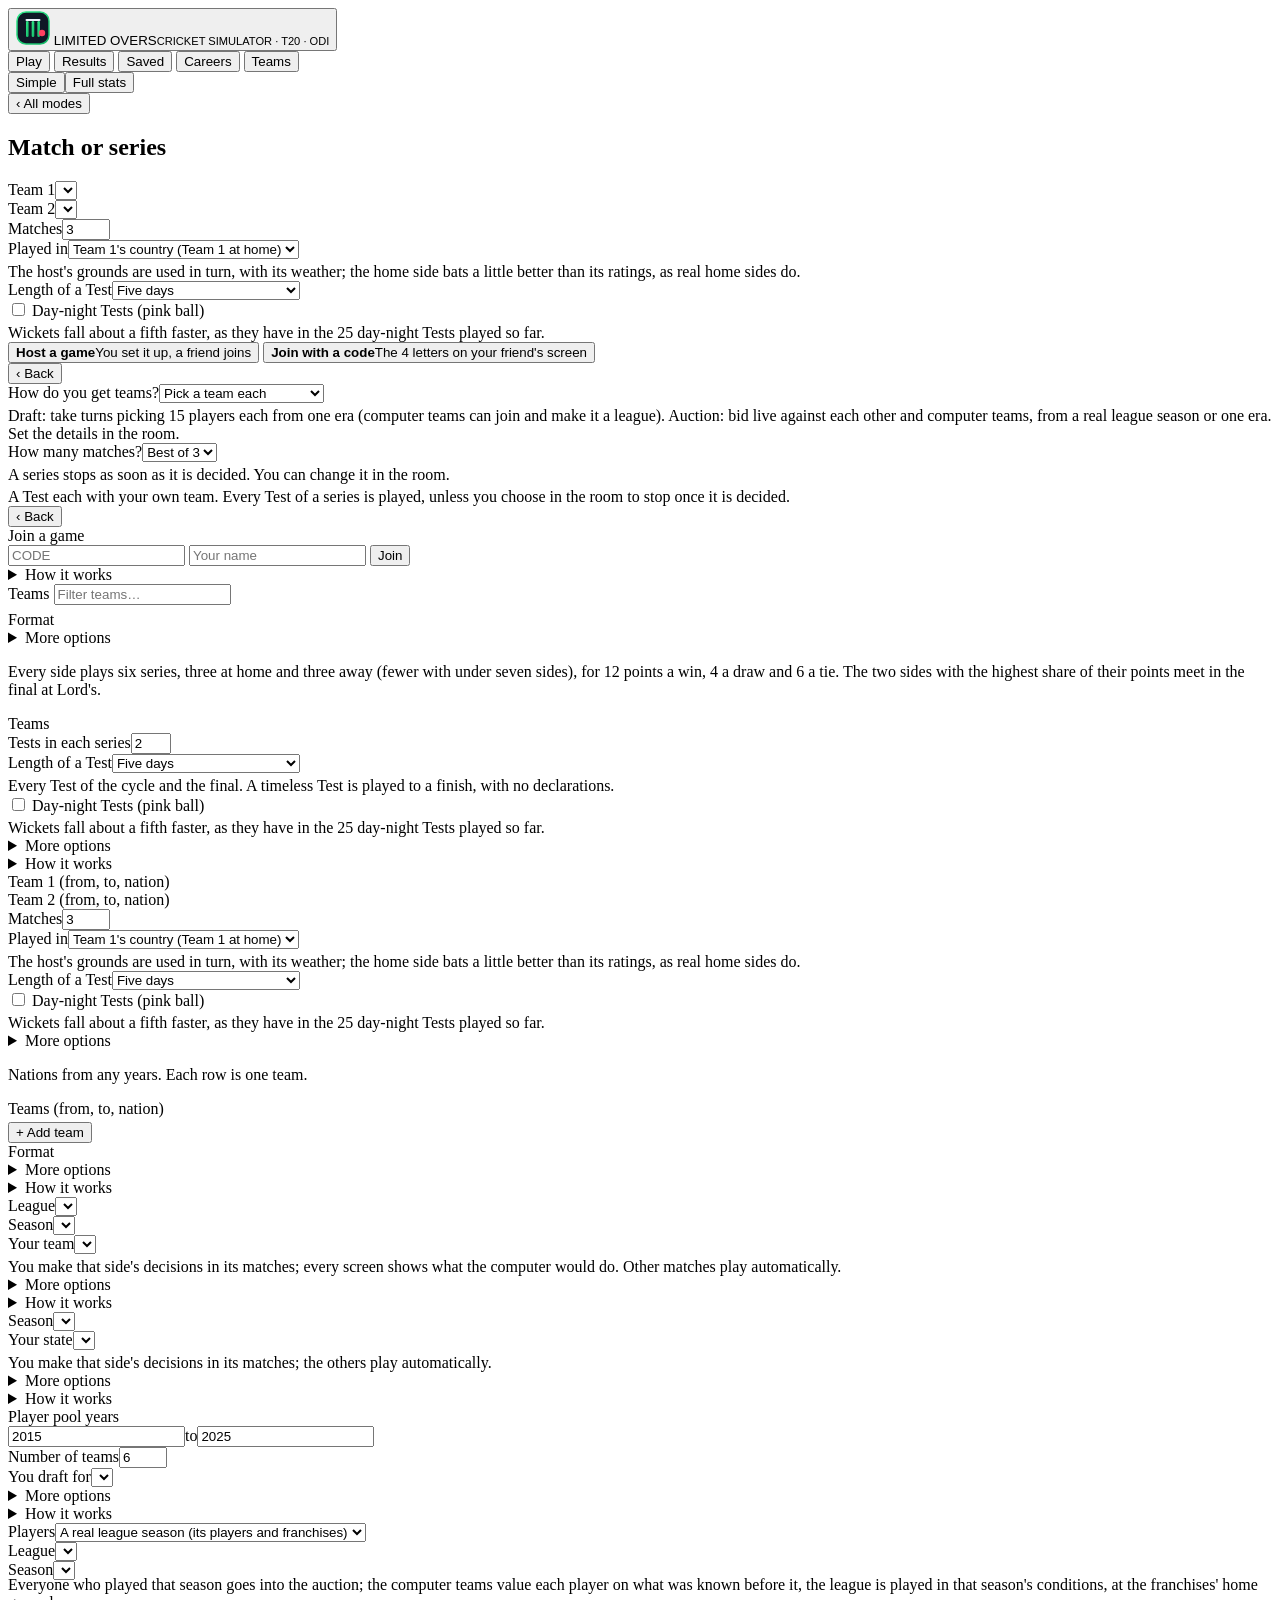
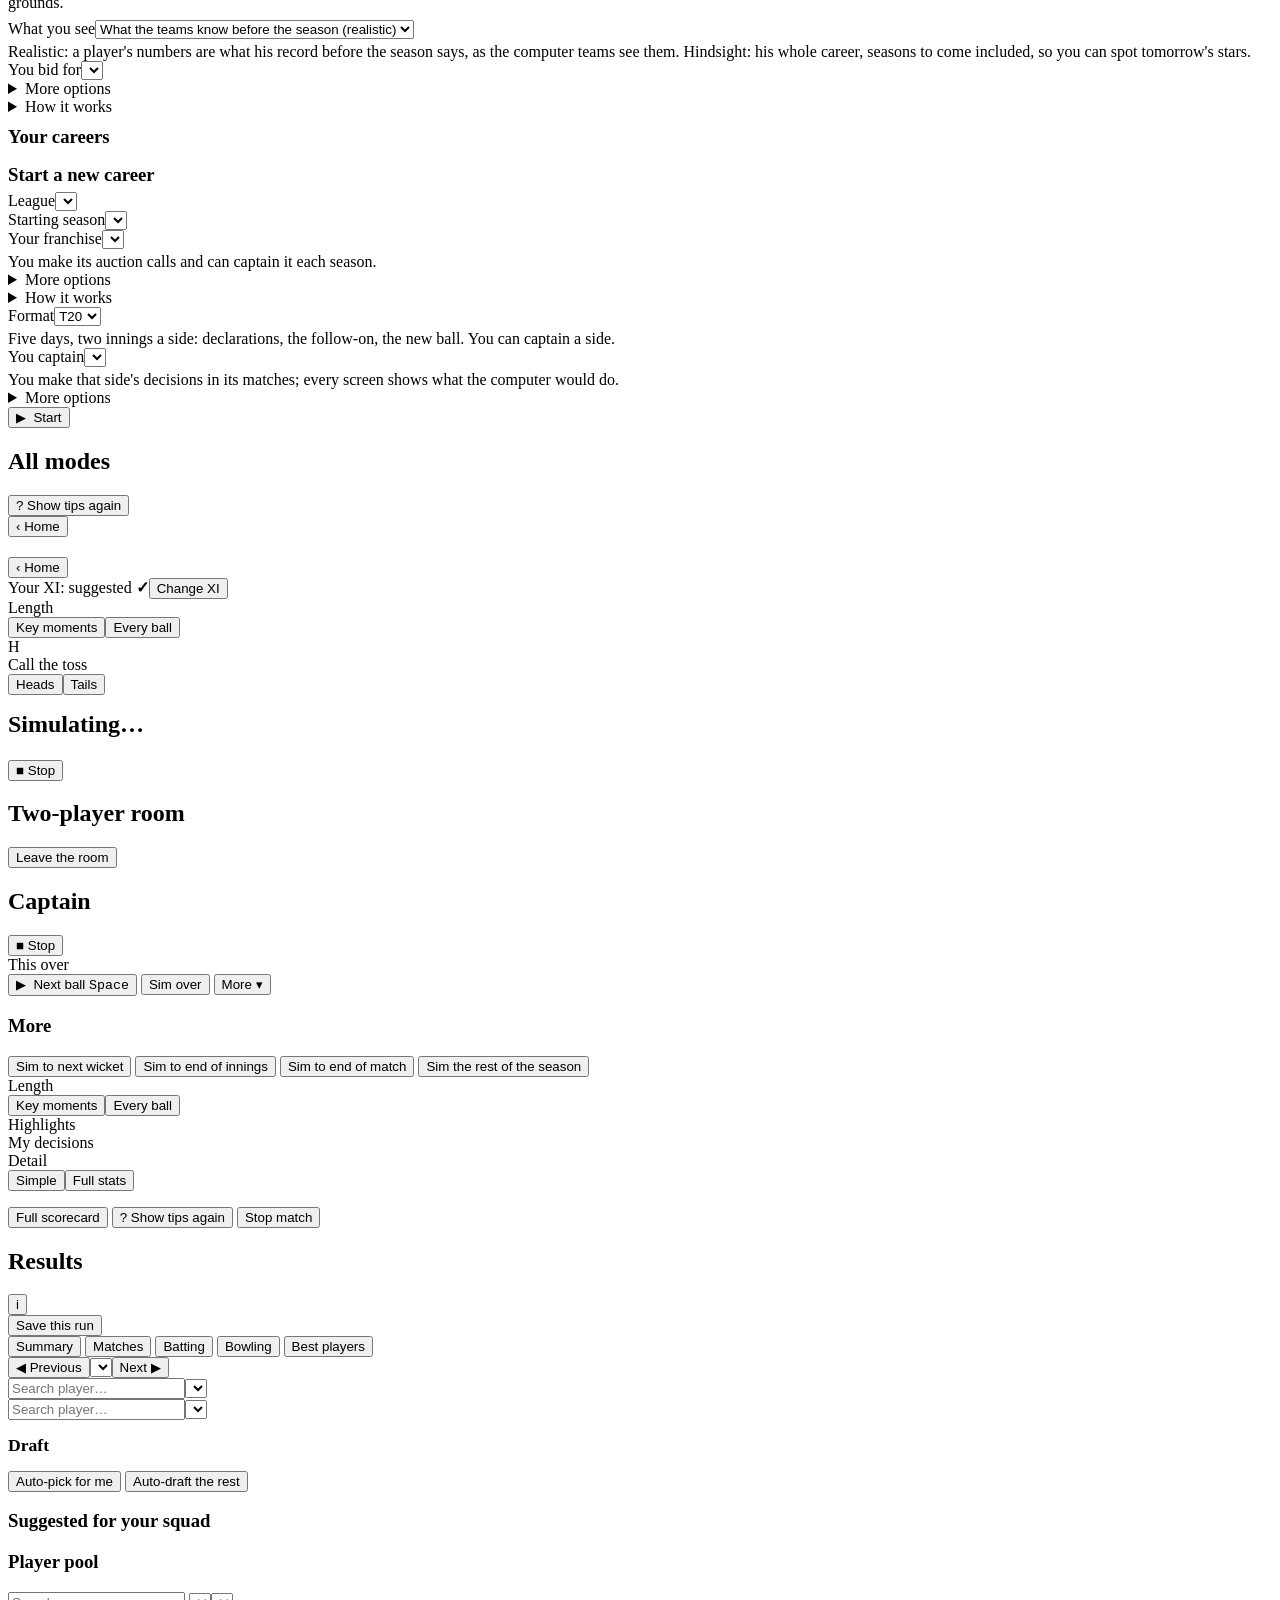
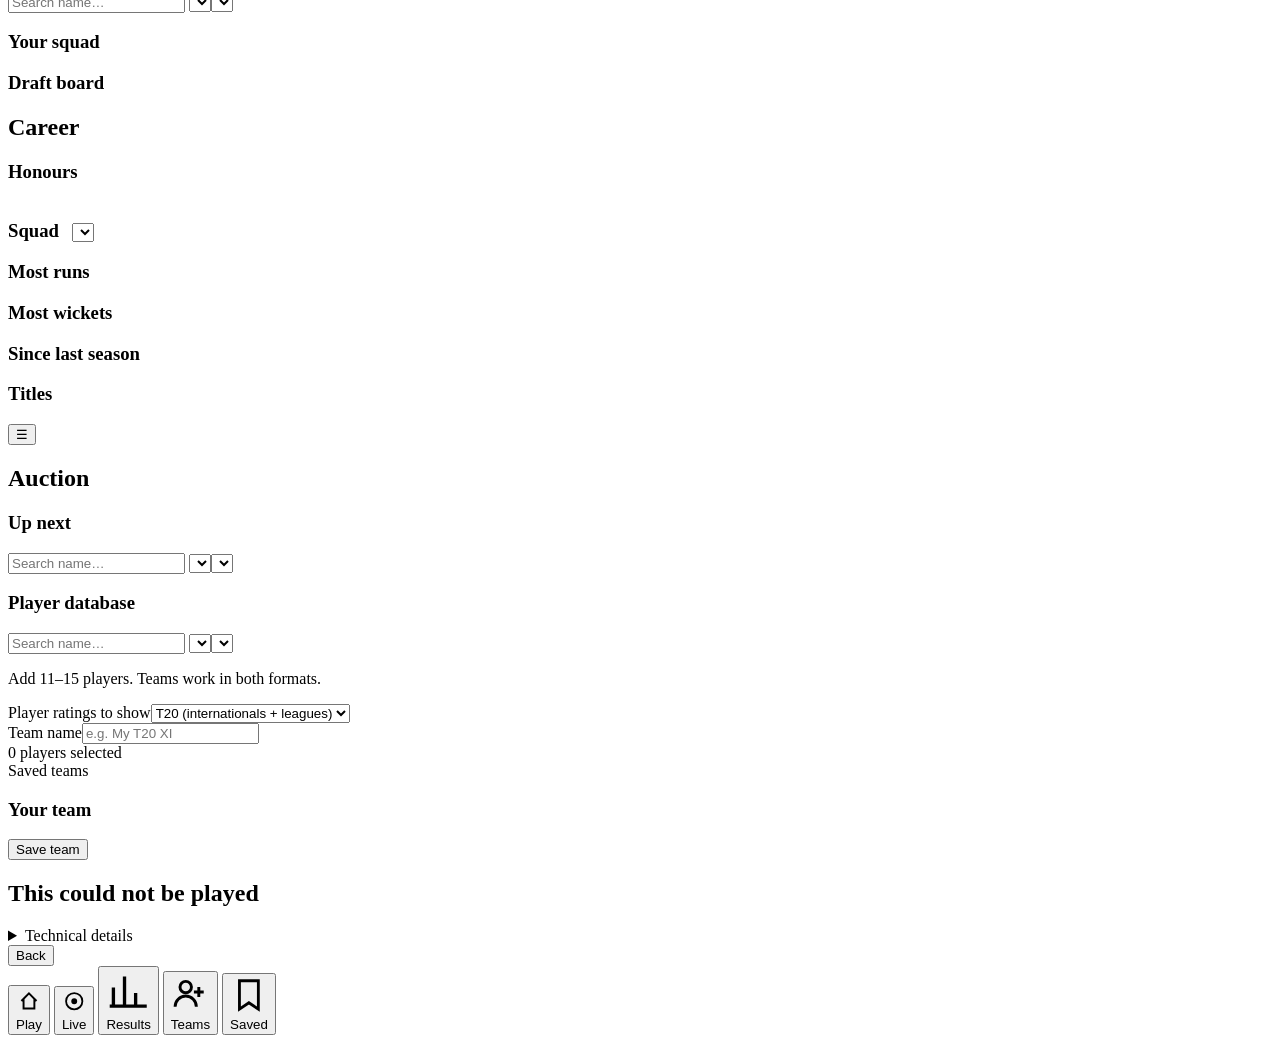
==== commit 67c8ea0e: "feat: more options in the set-up screens (WTC Test length, more matches, groups, rounds) The World T" ====
--- a/webui/index.html
+++ b/webui/index.html
@@ -43,7 +43,7 @@
   <div class="form on" id="f-series">
     <div class="fg"><label>Team 1</label><select id="s-t1"></select><div class="roster" id="s-r1"></div></div>
     <div class="fg"><label>Team 2</label><select id="s-t2"></select><div class="roster" id="s-r2"></div></div>
-    <div class="fg"><label class="match-word">Matches</label><input type="number" id="s-n" value="3" min="1" max="7" data-chips="1,3,5,7"></div>
+    <div class="fg"><label class="match-word">Matches</label><input type="number" id="s-n" value="3" min="1" max="10" data-chips="1,2,3,4,5,7,10"></div>
     <div class="fg test-only"><label>Played in</label><select id="s-host"><option value="home">Team 1's country (Team 1 at home)</option>
       <option value="away">Team 2's country (Team 2 at home)</option><option value="neutral">Neutral grounds (no home side)</option></select>
       <div class="hint full-only" style="margin:4px 0 0">The host's grounds are used in turn, with its weather; the home side bats a little better than its ratings, as real home sides do.</div></div>
@@ -91,8 +91,8 @@
     <div class="fg"><label>Format</label><div class="picker chips" id="t-preset"></div></div>
     <details class="more" id="more-tournament"><summary>More options</summary>
     <div class="seg2">
-      <div class="fg"><label>Rounds</label><select id="t-rounds"><option value="1">Single round robin</option><option value="2">Double (home and away)</option></select></div>
-      <div class="fg"><label>Groups</label><select id="t-groups"><option value="1">One league</option><option value="2">Two groups</option></select></div>
+      <div class="fg"><label>Rounds</label><select id="t-rounds"><option value="1">Single round robin</option><option value="2">Double (home and away)</option><option value="3">Triple round robin</option><option value="4">Quadruple round robin</option></select></div>
+      <div class="fg"><label>Groups</label><select id="t-groups"><option value="1">One league</option><option value="2">Two groups</option><option value="4">Four groups</option></select></div>
     </div>
     <div class="fg"><label>Knockouts</label><select id="t-ko"></select></div>
     </details>
@@ -103,7 +103,15 @@
   <div class="form" id="f-wtc">
     <p class="hint">Every side plays six series, three at home and three away (fewer with under seven sides), for 12 points a win, 4 a draw and 6 a tie. The two sides with the highest share of their points meet in the final at Lord's.</p>
     <div class="fg"><label>Teams</label><div class="checklist" id="w-list"></div></div>
-    <div class="fg"><label>Tests in each series</label><input type="number" id="w-n" min="1" max="5" value="2" data-chips="1,2,3,5"></div>
+    <div class="fg"><label>Tests in each series</label><input type="number" id="w-n" min="1" max="6" value="2" data-chips="1,2,3,4,5,6"></div>
+    <div class="fg"><label>Length of a Test</label><select id="w-length"><option value="5">Five days</option><option value="4">Four days</option><option value="3">Three days</option><option value="6">Six days</option><option value="timeless">Timeless (played to a finish)</option></select>
+      <div class="hint full-only" style="margin:4px 0 0">Every Test of the cycle and the final. A timeless Test is played to a finish, with no declarations.</div></div>
+    <div class="fg"><div class="checks"><label><input type="checkbox" id="w-dn"> Day-night Tests (pink ball)</label></div>
+      <div class="hint full-only" style="margin:4px 0 0">Wickets fall about a fifth faster, as they have in the 25 day-night Tests played so far.</div></div>
+    <details class="more" id="more-wtc"><summary>More options</summary>
+    <div class="fg"><label>Series for each side</label><select id="w-home"></select>
+      <div class="hint full-only" style="margin:4px 0 0">As many at home as away. More series than half the other sides means some meet twice, once at each one's home.</div></div>
+    </details>
     <div class="total" id="w-total"></div>
   </div>
 
@@ -115,7 +123,7 @@
       <li>Ratings are relative to each era, so any two eras meet fairly.</li></ul></details>
     <div class="fg"><label>Team 1 (from, to, nation)</label><div id="cs-r1"></div></div>
     <div class="fg"><label>Team 2 (from, to, nation)</label><div id="cs-r2"></div></div>
-    <div class="fg"><label class="match-word">Matches</label><input type="number" id="cs-n" value="3" min="1" max="7" data-chips="1,3,5,7"></div>
+    <div class="fg"><label class="match-word">Matches</label><input type="number" id="cs-n" value="3" min="1" max="10" data-chips="1,2,3,4,5,7,10"></div>
     <div class="fg test-only"><label>Played in</label><select id="cs-host"><option value="home">Team 1's country (Team 1 at home)</option>
       <option value="away">Team 2's country (Team 2 at home)</option><option value="neutral">Neutral grounds (no home side)</option></select>
       <div class="hint full-only" style="margin:4px 0 0">The host's grounds are used in turn, with its weather; the home side bats a little better than its ratings, as real home sides do.</div></div>
@@ -138,8 +146,8 @@
     <div class="fg"><label>Format</label><div class="picker chips" id="ct-preset"></div></div>
     <details class="more" id="more-classic_t"><summary>More options</summary>
     <div class="seg2">
-      <div class="fg"><label>Rounds</label><select id="ct-rounds"><option value="1">Single round robin</option><option value="2">Double (home and away)</option></select></div>
-      <div class="fg"><label>Groups</label><select id="ct-groups"><option value="1">One league</option><option value="2">Two groups</option></select></div>
+      <div class="fg"><label>Rounds</label><select id="ct-rounds"><option value="1">Single round robin</option><option value="2">Double (home and away)</option><option value="3">Triple round robin</option><option value="4">Quadruple round robin</option></select></div>
+      <div class="fg"><label>Groups</label><select id="ct-groups"><option value="1">One league</option><option value="2">Two groups</option><option value="4">Four groups</option></select></div>
     </div>
     <div class="fg"><label>Knockouts</label><select id="ct-ko"></select></div>
     <div class="fg"><label>Squad</label><select class="c-squad"></select></div>
@@ -228,7 +236,7 @@
       <li>Then the squads play a league.</li></ul></details>
     <div class="fg"><label>Player pool years</label>
       <div class="era"><input type="number" id="d-ya" value="2015"><span class="to">to</span><input type="number" id="d-yb" value="2025"></div><div class="err" id="d-e"></div></div>
-    <div class="fg"><label>Number of teams</label><input type="number" id="d-k" value="6" min="2" max="12"></div>
+    <div class="fg"><label>Number of teams</label><input type="number" id="d-k" value="6" min="2" max="16"></div>
     <div class="fg"><label>You draft for</label><select id="d-user"></select></div>
     <details class="more" id="more-draft"><summary>More options</summary>
     <div class="fg"><label>Team names</label><div id="d-names"></div></div>
@@ -241,7 +249,7 @@
       <option value="blend">Blended with the career (most accurate)</option>
       <option value="only">Those years only (closer to what they did then, noisier)</option></select></div>
     <div class="seg2">
-      <div class="fg"><label>Rounds</label><select id="d-rounds"><option value="1">Single round robin</option><option value="2">Double (home and away)</option></select></div>
+      <div class="fg"><label>Rounds</label><select id="d-rounds"><option value="1">Single round robin</option><option value="2">Double (home and away)</option><option value="3">Triple round robin</option><option value="4">Quadruple round robin</option></select></div>
       <div class="fg"><label>Knockouts</label><select id="d-ko"></select></div>
     </div>
     </details>
@@ -297,10 +305,10 @@
         <option value="only">Those years only (noisier)</option></select></div>
       <div class="fg"><label>Home nation (others are overseas)</label><select id="a-home"></select>
         <div class="hint full-only" style="margin:4px 0 0">Overseas limits apply only if the pool has enough home players to fill the squads.</div></div>
-      <div class="fg"><label>Number of teams</label><input type="number" id="a-k" value="8" min="2" max="12"></div>
+      <div class="fg"><label>Number of teams</label><input type="number" id="a-k" value="8" min="2" max="16"></div>
       <div class="fg"><label>Team names</label><div id="a-names"></div></div>
       <div class="seg2">
-        <div class="fg"><label>Rounds</label><select id="a-rounds"><option value="1">Single round robin</option><option value="2" selected>Double (home and away)</option></select></div>
+        <div class="fg"><label>Rounds</label><select id="a-rounds"><option value="1">Single round robin</option><option value="2" selected>Double (home and away)</option><option value="3">Triple round robin</option><option value="4">Quadruple round robin</option></select></div>
         <div class="fg"><label>Knockouts</label><select id="a-ko"></select></div>
       </div>
     </div>
@@ -397,6 +405,9 @@
       <div class="checklist vlist" id="c-vlist"></div>
       <div class="hint test-only" style="margin:4px 0 0">None ticked = the host's own grounds. Ticked grounds are used in turn; each brings its country's weather.</div>
       <div class="hint lo-only" style="margin:4px 0 0">None ticked = neutral. Ticked grounds are used in turn.<span class="full-only"> Tournaments: each side plays its home games at its home ground; these venues are used for knockouts and sides without one.</span></div></div>
+    <div id="g-test-box" class="test-only"><div class="fg"><label>Length of a Test</label><select id="g-length"><option value="5">Five days</option><option value="4">Four days</option><option value="3">Three days</option><option value="6">Six days</option><option value="timeless">Timeless (played to a finish)</option></select></div>
+      <div class="fg"><div class="checks"><label><input type="checkbox" id="g-dn"> Day-night Tests (pink ball)</label></div>
+        <div class="hint full-only" style="margin:4px 0 0">Wickets fall about a fifth faster, as they have in the 25 day-night Tests played so far.</div></div></div>
     <div class="fg"><label>Replay code (optional)</label><input type="text" id="c-seed" placeholder="random"></div>
     <div class="fg lo-only"><label><input type="checkbox" id="c-rain" checked style="width:auto;margin-right:6px">Rain (DLS)</label><div class="hint full-only" style="margin:4px 0 0">Interruptions as often as in real matches in the host country (from the venue; neutral = average).</div></div>
     </details>
